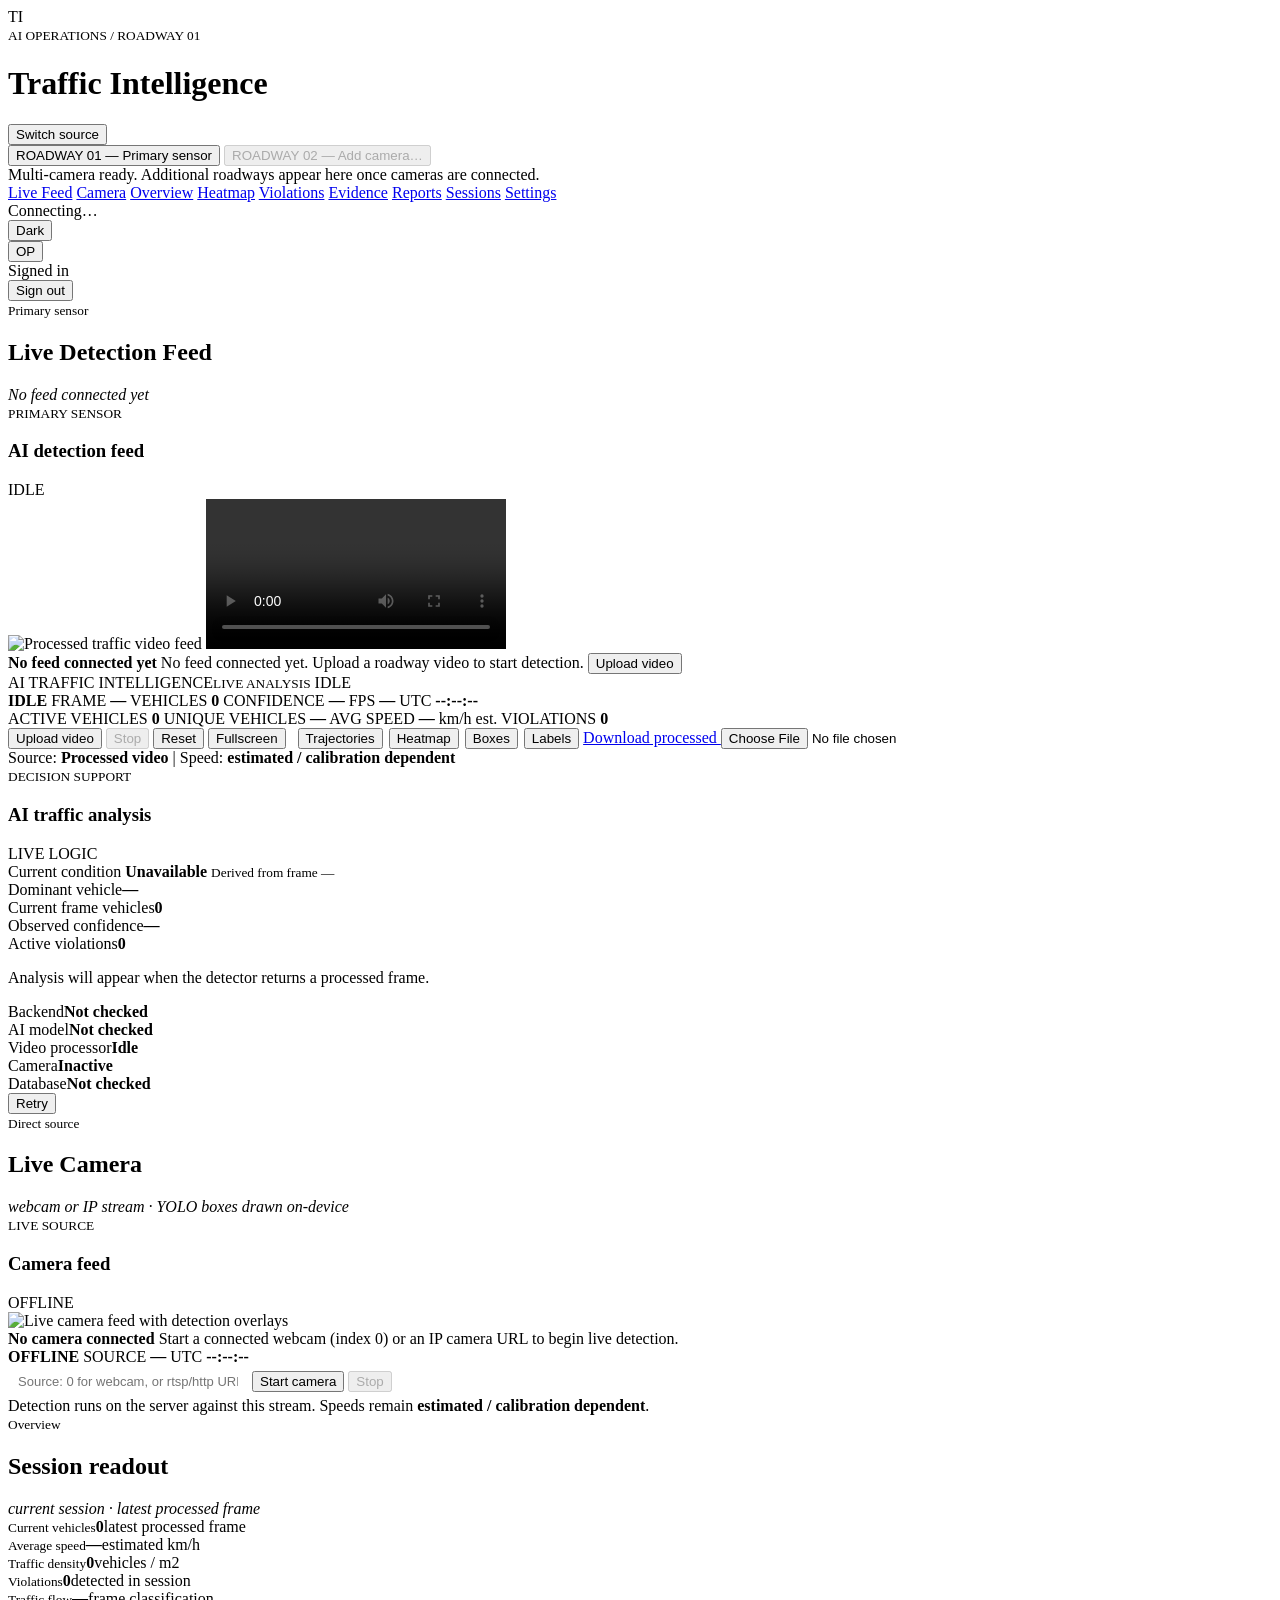
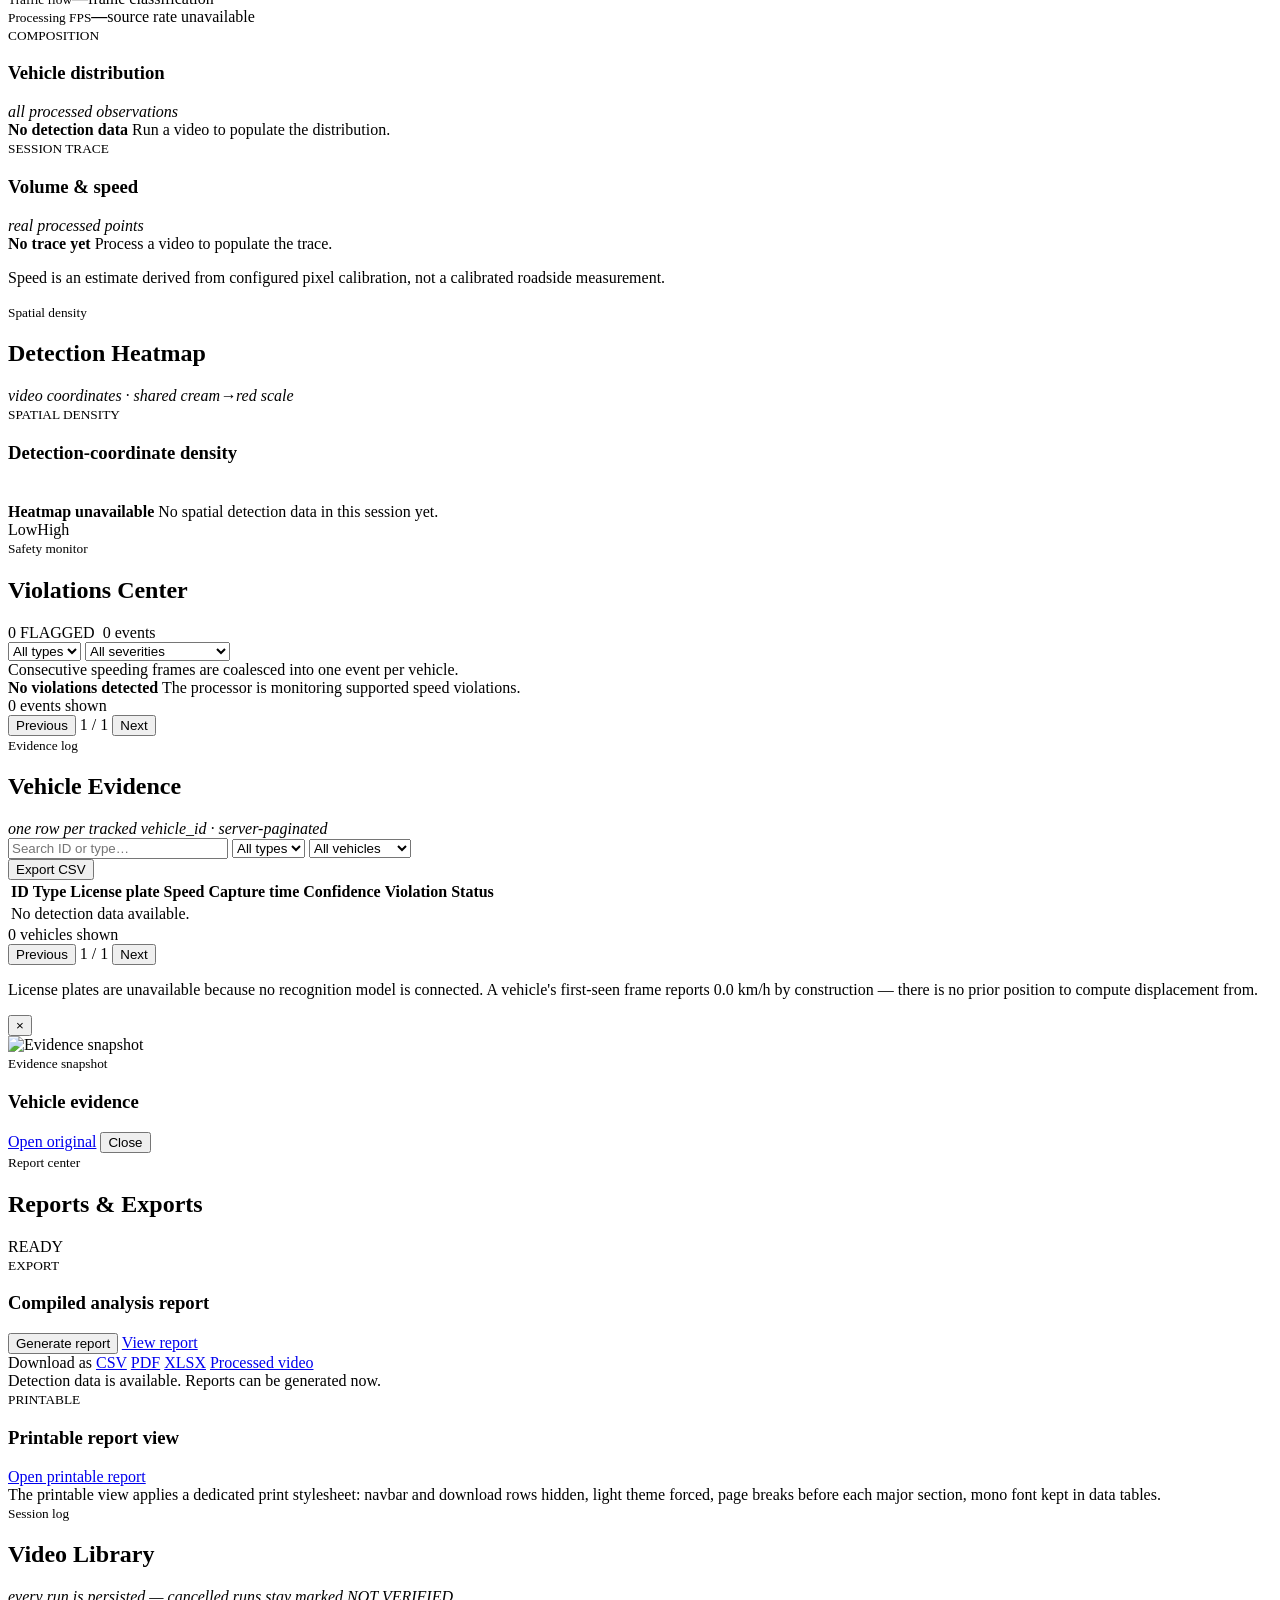
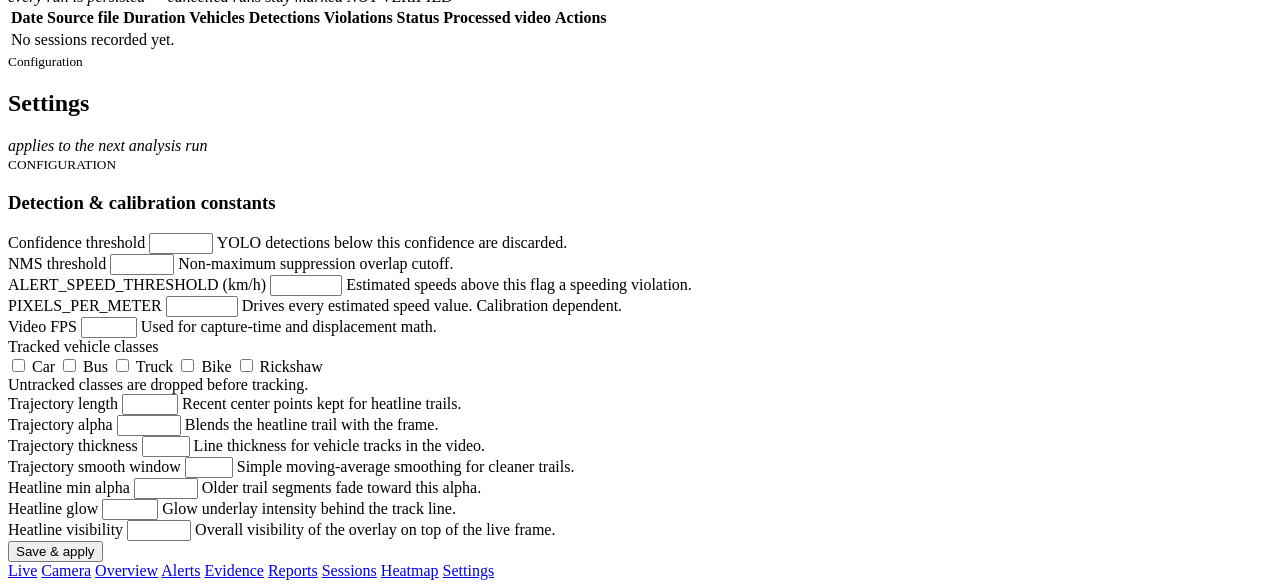
==== frontend/index.html @ d4060a6e "Initial release" ====
<!doctype html>
<html lang="en">
<head>
<meta charset="utf-8">
<meta name="viewport" content="width=device-width,initial-scale=1">
<title>Traffic Intelligence — AI Traffic Analysis</title>
<meta name="description" content="Instrument panel for a YOLO-based traffic detection pipeline: live feed, analytics, heatmap, violations, evidence, and reports.">
<link rel="icon" href="data:image/svg+xml,%3Csvg xmlns='http://www.w3.org/2000/svg' viewBox='0 0 32 32'%3E%3Crect width='32' height='32' rx='6' fill='%230B1217'/%3E%3Ctext x='16' y='21' font-family='sans-serif' font-size='13' font-weight='700' fill='%2324C0C0' text-anchor='middle'%3ETI%3C/text%3E%3C/svg%3E">
<link rel="preconnect" href="https://fonts.googleapis.com">
<link rel="preconnect" href="https://fonts.gstatic.com" crossorigin>
<link href="https://fonts.googleapis.com/css2?family=IBM+Plex+Mono:wght@400;500&family=Inter:wght@400;500;600;700&family=Space+Grotesk:wght@400;500;600;700&display=swap" rel="stylesheet">
<link rel="stylesheet" href="/css/styles.css">
<script src="https://cdn.jsdelivr.net/npm/echarts@5.5.0/dist/echarts.min.js"></script>
<script src="https://cdn.jsdelivr.net/npm/lucide@0.428.0/dist/umd/lucide.min.js"></script>
</head>
<body>

<!-- ============================== NAVBAR ============================== -->
<header class="topbar">
  <div class="brand">
    <div class="brand-mark">TI</div>
    <div class="brand-crumb">
      <small>AI OPERATIONS / <span id="roadwayName">ROADWAY 01</span></small>
      <div class="brand-title-row">
        <h1>Traffic Intelligence</h1>
        <div class="roadway-switch">
          <button id="roadwayBtn" type="button" aria-haspopup="menu" aria-expanded="false">
            <span data-lucide="video" style="width:12px;height:12px"></span>
            Switch source
          </button>
          <div id="roadwayMenu" class="roadway-menu hidden" role="menu" aria-label="Roadway / camera switcher">
            <button type="button" role="menuitemradio" aria-checked="true">ROADWAY 01 — Primary sensor</button>
            <button type="button" role="menuitemradio" aria-checked="false" disabled>ROADWAY 02 — Add camera…</button>
            <div class="menu-note">Multi-camera ready. Additional roadways appear here once cameras are connected.</div>
          </div>
        </div>
      </div>
    </div>
  </div>

  <nav class="nav-links" aria-label="Sections">
    <a href="#/live" data-nav="live"><span data-lucide="scan-line" style="width:14px;height:14px"></span>Live Feed</a>
    <a href="#/camera" data-nav="camera"><span data-lucide="cctv" style="width:14px;height:14px"></span>Camera</a>
    <a href="#/overview" data-nav="overview"><span data-lucide="gauge" style="width:14px;height:14px"></span>Overview</a>
    <a href="#/heatmap" data-nav="heatmap"><span data-lucide="flame" style="width:14px;height:14px"></span>Heatmap</a>
    <a href="#/violations" data-nav="violations"><span data-lucide="triangle-alert" style="width:14px;height:14px"></span>Violations</a>
    <a href="#/evidence" data-nav="evidence"><span data-lucide="table" style="width:14px;height:14px"></span>Evidence</a>
    <a href="#/reports" data-nav="reports"><span data-lucide="file-text" style="width:14px;height:14px"></span>Reports</a>
    <a href="#/sessions" data-nav="sessions"><span data-lucide="history" style="width:14px;height:14px"></span>Sessions</a>
    <a href="#/settings" data-nav="settings"><span data-lucide="settings" style="width:14px;height:14px"></span>Settings</a>
  </nav>

  <div class="topbar-spacer"></div>

  <div class="header-status">
    <div class="live-indicator" title="Backend connectivity">
      <span id="systemDot" class="dot" aria-hidden="true"></span>
      <span id="systemStatus" class="updated-label">Connecting…</span>
    </div>
    <button id="themeToggle" class="icon-button" type="button" aria-label="Toggle color theme">
      <span data-lucide="moon" style="width:14px;height:14px"></span><span id="themeLabel">Dark</span>
    </button>
    <div class="roadway-switch">
      <button id="accountBtn" class="account-button" type="button" aria-haspopup="menu" aria-expanded="false" aria-label="Account menu" title="Operator account">OP</button>
      <div id="accountMenu" class="roadway-menu hidden" style="left:auto;right:0">
        <div class="menu-note" id="accountName">Signed in</div>
        <button type="button" id="logoutBtn">Sign out</button>
      </div>
    </div>
  </div>
</header>

<main class="shell">

  <!-- ============================ LIVE FEED ============================ -->
  <section id="view-live" class="view active" aria-label="Live detection feed">
    <div class="page-head">
      <div>
        <small>Primary sensor</small>
        <h2>Live Detection Feed</h2>
      </div>
      <em id="feedSessionNote">No feed connected yet</em>
    </div>

    <div class="feed-grid">
      <article class="panel hoverable">
        <div class="panel-head">
          <div>
            <small>PRIMARY SENSOR</small>
            <h3>AI detection feed</h3>
          </div>
          <span id="feedBadge" class="badge">IDLE</span>
        </div>
        <div class="panel-body">
          <div class="feed-frame">
            <img id="videoStream" alt="Processed traffic video feed" class="hidden">
            <video id="completedVideo" controls playsinline class="hidden"
              aria-label="Saved processed video"></video>
            <div id="feedPlaceholder" class="placeholder">
              <b>No feed connected yet</b>
              <span>No feed connected yet. Upload a roadway video to start detection.</span>
              <button id="placeholderUploadBtn" class="button primary" type="button">
                <span data-lucide="upload" style="width:14px;height:14px"></span> Upload video
              </button>
            </div>
            <div class="corners" id="feedCorners" aria-hidden="true">
              <i class="c-tl"></i><i class="c-tr"></i><i class="c-bl"></i><i class="c-br"></i>
            </div>
            <div class="hud" aria-live="polite">
              <div class="hud-top">
                <span class="hud-brand">AI TRAFFIC INTELLIGENCE<small>LIVE ANALYSIS</small></span>
                <span id="hudStatusChip" class="hud-chip st-idle">IDLE</span>
              </div>
              <div class="hud-main">
                <span class="hud-rec"><i class="dot" aria-hidden="true"></i><b id="hudState">IDLE</b></span>
                <span>FRAME <b id="hudFrame">—</b><b id="hudFrameTotal"></b></span>
                <span>VEHICLES <b id="hudVehicles">0</b></span>
                <span>CONFIDENCE <b id="hudConfidence">—</b></span>
                <span>FPS <b id="hudFps">—</b></span>
                <span class="hud-clock">UTC <b id="hudClock">--:--:--</b></span>
              </div>
              <div class="hud-sub">
                <span>ACTIVE VEHICLES <b id="hudActive">0</b></span>
                <span>UNIQUE VEHICLES <b id="hudUnique">—</b></span>
                <span>AVG SPEED <b id="hudAvg">—</b> km/h est.</span>
                <span>VIOLATIONS <b id="hudViol">0</b></span>
              </div>
            </div>
          </div>
        </div>
        <div class="controls">
          <button id="startProcessing" class="button primary" type="button">
            <span data-lucide="upload" style="width:14px;height:14px"></span> Upload video
          </button>
          <button id="stopProcessing" class="button danger-outline" type="button" disabled>
            <span data-lucide="square" style="width:14px;height:14px"></span> Stop
          </button>
          <button id="resetView" class="button" type="button">Reset</button>
          <button id="fullscreenFeed" class="button" type="button">Fullscreen</button>

          <!-- Overlay toggles: client-side presentation only (do not trigger server detection) -->
          <div class="overlay-toggles" style="display:inline-flex;align-items:center;gap:6px;margin-left:8px">
            <button id="toggleTrajectories" class="button outline small" type="button">Trajectories</button>
            <button id="toggleHeatmap" class="button outline small" type="button">Heatmap</button>
            <button id="toggleBoxes" class="button outline small" type="button">Boxes</button>
            <button id="toggleLabels" class="button outline small" type="button">Labels</button>
          </div>

          <a id="downloadProcessedFeedBtn" class="button hidden" href="#" download>
            <span data-lucide="download" style="width:14px;height:14px"></span> Download processed
          </a>
          <input id="fileInput" type="file" accept="video/mp4,video/avi,video/quicktime,video/x-matroska,video/webm" class="hidden" aria-label="Upload roadway video file" title="Upload roadway video file">
        </div>
        <div class="feed-note">
          Source: <b id="sourceLabel">Processed video</b> <span>|</span>
          Speed: <b>estimated / calibration dependent</b>
        </div>
      </article>

      <aside class="panel hoverable" style="display:flex;flex-direction:column">
        <div class="panel-head">
          <div>
            <small>DECISION SUPPORT</small>
            <h3>AI traffic analysis</h3>
          </div>
          <span class="badge teal">LIVE LOGIC</span>
        </div>
        <div id="analysisBody" style="display:flex;flex-direction:column;flex:1">
          <div class="condition">
            <span>Current condition</span>
            <strong id="insightCondition">Unavailable</strong>
            <small id="insightConditionNote">Derived from frame —</small>
          </div>
          <div class="insight-grid">
            <div><span>Dominant vehicle</span><b id="insightDominant">—</b></div>
            <div><span>Current frame vehicles</span><b id="insightVehicles">0</b></div>
            <div><span>Observed confidence</span><b id="insightConfidence">—</b></div>
            <div><span>Active violations</span><b id="insightViolations">0</b></div>
          </div>
          <p id="insightCopy" class="insight-copy">Analysis will appear when the detector returns a processed frame.</p>
          <div class="health" id="healthList">
            <div><span>Backend</span><b id="healthBackend" class="idle">Not checked</b></div>
            <div><span>AI model</span><b id="healthModel" class="idle">Not checked</b></div>
            <div><span>Video processor</span><b id="healthProcessor" class="idle">Idle</b></div>
            <div><span>Camera</span><b id="healthCamera" class="idle">Inactive</b></div>
            <div><span>Database</span><b id="healthDatabase" class="idle">Not checked</b></div>
          </div>
          <div id="healthError" class="panel-error hidden">
            <span id="healthErrorText"></span>
            <button id="healthRetry" class="button danger-outline" type="button">Retry</button>
          </div>
        </div>
      </aside>
    </div>
  </section>

  <!-- ============================== CAMERA ============================== -->
  <section id="view-camera" class="view" aria-label="Live camera">
    <div class="page-head">
      <div>
        <small>Direct source</small>
        <h2>Live Camera</h2>
      </div>
      <em>webcam or IP stream · YOLO boxes drawn on-device</em>
    </div>

    <article class="panel hoverable">
      <div class="panel-head">
        <div>
          <small>LIVE SOURCE</small>
          <h3>Camera feed</h3>
        </div>
        <span id="cameraBadge" class="badge">OFFLINE</span>
      </div>
      <div class="panel-body">
        <div class="feed-frame">
          <img id="cameraStream" alt="Live camera feed with detection overlays" class="hidden">
          <div id="cameraPlaceholder" class="placeholder">
            <b>No camera connected</b>
            <span>Start a connected webcam (index 0) or an IP camera URL to begin live detection.</span>
          </div>
          <div class="corners" id="cameraCorners" aria-hidden="true">
            <i class="c-tl"></i><i class="c-tr"></i><i class="c-bl"></i><i class="c-br"></i>
          </div>
          <div class="hud">
            <span class="hud-rec"><i class="dot" aria-hidden="true"></i><b id="cameraState">OFFLINE</b></span>
            <span>SOURCE <b id="cameraSourceLabel">—</b></span>
            <span class="hud-clock">UTC <b id="cameraClock">--:--:--</b></span>
          </div>
        </div>
      </div>
      <div class="controls">
        <input id="cameraSourceInput" type="text" placeholder="Source: 0 for webcam, or rtsp/http URL" aria-label="Camera source"
          style="flex:1;min-width:220px;font-size:13px;padding:8px 10px;border:1px solid var(--border-subtle);border-radius:6px;background:var(--bg-surface);color:var(--text-primary)">
        <button id="cameraStart" class="button primary" type="button">
          <span data-lucide="play" style="width:14px;height:14px"></span> Start camera
        </button>
        <button id="cameraStop" class="button danger-outline" type="button" disabled>
          <span data-lucide="square" style="width:14px;height:14px"></span> Stop
        </button>
      </div>
      <div class="feed-note">
        Detection runs on the server against this stream. Speeds remain <b>estimated / calibration dependent</b>.
      </div>
    </article>
  </section>

  <!-- ============================= OVERVIEW ============================= -->
  <section id="view-overview" class="view" aria-label="Overview">
    <div class="page-head">
      <div>
        <small>Overview</small>
        <h2>Session readout</h2>
      </div>
      <em id="overviewScope">current session · latest processed frame</em>
    </div>

    <div class="kpis" aria-live="polite">
      <article class="metric c-blue"><small>Current vehicles</small><strong id="statVehicleCount">0</strong><span>latest processed frame</span></article>
      <article class="metric c-green"><small>Average speed</small><strong id="statAvgSpeed">—</strong><span>estimated km/h</span></article>
      <article class="metric c-amber"><small>Traffic density</small><strong id="statDensity">0</strong><span>vehicles / m2</span></article>
      <article class="metric c-red"><small>Violations</small><strong id="statViolations">0</strong><span>detected in session</span></article>
      <article class="metric c-teal"><small>Traffic flow</small><strong id="statTrafficFlow">—</strong><span>frame classification</span></article>
      <article class="metric c-neutral"><small>Processing FPS</small><strong id="statFps">—</strong><span>source rate unavailable</span></article>
    </div>

    <div class="charts-grid">
      <article class="panel hoverable">
        <div class="panel-head">
          <div>
            <small>COMPOSITION</small>
            <h3>Vehicle distribution</h3>
          </div>
          <em>all processed observations</em>
        </div>
        <div class="panel-body">
          <div class="chart-box" id="donutChart"></div>
          <div id="donutEmpty" class="empty-state hidden">
            <b>No detection data</b>
            <span>Run a video to populate the distribution.</span>
          </div>
        </div>
        <div id="donutLegend" class="legend"></div>
      </article>

      <article class="panel hoverable">
        <div class="panel-head">
          <div>
            <small>SESSION TRACE</small>
            <h3>Volume & speed</h3>
          </div>
          <em>real processed points</em>
        </div>
        <div class="panel-body">
          <div class="chart-box" id="traceChart"></div>
          <div id="traceEmpty" class="empty-state hidden">
            <b>No trace yet</b>
            <span>Process a video to populate the trace.</span>
          </div>
        </div>
        <p class="note">Speed is an estimate derived from configured pixel calibration, not a calibrated roadside measurement.</p>
      </article>
    </div>
  </section>

  <!-- ============================== HEATMAP ============================= -->
  <section id="view-heatmap" class="view" aria-label="Detection heatmap">
    <div class="page-head">
      <div>
        <small>Spatial density</small>
        <h2>Detection Heatmap</h2>
      </div>
      <em>video coordinates · shared cream→red scale</em>
    </div>

    <article class="panel hoverable heatmap-wrap">
      <div class="panel-head">
        <div>
          <small>SPATIAL DENSITY</small>
          <h3>Detection-coordinate density</h3>
        </div>
        <div class="corners mini-corners" aria-hidden="true" style="position:relative;width:20px;height:20px">
          <i class="c-tl" style="top:0;left:0;border-right:0;border-bottom:0"></i>
          <i class="c-br" style="bottom:0;right:0;border-left:0;border-top:0"></i>
        </div>
      </div>
      <div class="panel-body">
        <div class="chart-box" id="heatmapChart"></div>
        <div id="heatmapEmpty" class="empty-state hidden">
          <b>Heatmap unavailable</b>
          <span>No spatial detection data in this session yet.</span>
        </div>
      </div>
      <div class="scale"><span>Low</span><i aria-hidden="true"></i><span>High</span></div>
    </article>
  </section>

  <!-- ============================= VIOLATIONS =========================== -->
  <section id="view-violations" class="view" aria-label="Violations center">
    <div class="page-head">
      <div>
        <small>Safety monitor</small>
        <h2>Violations Center</h2>
      </div>
      <div style="display:flex;gap:8px;align-items:center">
        <span id="violationFlagBadge" class="badge green">0 FLAGGED</span>
        <span id="violationTotal" class="badge">0 events</span>
      </div>
    </div>

    <article class="panel">
      <div class="table-tools">
        <select id="violationTypeFilter" aria-label="Filter by violation type">
          <option value="">All types</option>
        </select>
        <select id="violationSeverityFilter" aria-label="Filter by severity">
          <option value="">All severities</option>
          <option value="warning">≤10% over threshold</option>
          <option value="severe">>10% over threshold</option>
        </select>
        <div class="grow" style="flex:1"></div>
        <span class="note" style="margin:0;padding:0">Consecutive speeding frames are coalesced into one event per vehicle.</span>
      </div>
      <div id="violationList" class="violation-list">
        <div class="violation-empty">
          <b>No violations detected</b>
          <span>The processor is monitoring supported speed violations.</span>
        </div>
      </div>
      <div class="table-footer">
        <span id="violationCount">0 events shown</span>
        <div class="grow"></div>
        <button id="violationPrev" class="text-button" type="button">Previous</button>
        <span id="violationPage" class="mono">1 / 1</span>
        <button id="violationNext" class="text-button" type="button">Next</button>
      </div>
    </article>
  </section>

  <!-- ============================== EVIDENCE ============================ -->
  <section id="view-evidence" class="view" aria-label="Vehicle evidence">
    <div class="page-head">
      <div>
        <small>Evidence log</small>
        <h2>Vehicle Evidence</h2>
      </div>
      <em>one row per tracked vehicle_id · server-paginated</em>
    </div>

    <article class="panel">
      <div class="table-tools">
        <input id="vehicleSearch" type="search" placeholder="Search ID or type…" aria-label="Search vehicles" style="min-width:220px">
        <select id="vehicleTypeFilter" aria-label="Filter by vehicle type">
          <option value="">All types</option>
        </select>
        <select id="vehicleViolatedFilter" aria-label="Filter by violation status">
          <option value="">All vehicles</option>
          <option value="true">Violating only</option>
          <option value="false">Clean only</option>
        </select>
        <div style="flex:1"></div>
        <button id="exportCsvBtn" class="button" type="button">
          <span data-lucide="download" style="width:14px;height:14px"></span> Export CSV
        </button>
      </div>
      <div class="table-scroll">
        <table class="data">
          <thead>
            <tr>
              <th>ID</th><th>Type</th><th>License plate</th><th>Speed</th>
              <th>Capture time</th><th>Confidence</th><th>Violation</th><th>Status</th>
            </tr>
          </thead>
          <tbody id="vehicleTableBody">
            <tr><td colspan="8" class="table-empty">No detection data available.</td></tr>
          </tbody>
        </table>
      </div>
      <div class="table-footer">
        <span id="vehicleCount">0 vehicles shown</span>
        <div class="grow"></div>
        <button id="vehiclePrev" class="text-button" type="button">Previous</button>
        <span id="vehiclePage" class="mono">1 / 1</span>
        <button id="vehicleNext" class="text-button" type="button">Next</button>
      </div>
      <p class="note">License plates are unavailable because no recognition model is connected. A vehicle's first-seen frame reports 0.0 km/h by construction — there is no prior position to compute displacement from.</p>
    </article>
  </section>

  <div id="evidenceModal" class="modal hidden" aria-hidden="true">
    <div class="modal-dialog" role="dialog" aria-modal="true" aria-labelledby="modalEvidenceTitle">
      <button type="button" class="modal-close" aria-label="Close evidence viewer" data-close-modal="true">×</button>
      <div class="modal-media">
        <img id="modalEvidenceImg" src="" alt="Evidence snapshot">
      </div>
      <aside class="modal-details">
        <small>Evidence snapshot</small>
        <h3 id="modalEvidenceTitle">Vehicle evidence</h3>
        <div id="modalEvidenceMeta" class="modal-meta"></div>
        <div class="modal-actions">
          <a id="modalEvidenceOpen" class="button" href="#" target="_blank" rel="noopener">Open original</a>
          <button type="button" class="button" data-close-modal="true">Close</button>
        </div>
      </aside>
    </div>
  </div>

  <!-- =============================== REPORTS ============================ -->
  <section id="view-reports" class="view" aria-label="Report center">
    <div class="page-head">
      <div>
        <small>Report center</small>
        <h2>Reports & Exports</h2>
      </div>
      <span id="reportBadge" class="badge teal">READY</span>
    </div>

    <article class="panel">
      <div class="panel-head">
        <div>
          <small>EXPORT</small>
          <h3>Compiled analysis report</h3>
        </div>
      </div>
      <div class="report-actions">
        <button id="reportGenerate" class="button primary" type="button">
          <span data-lucide="file-output" style="width:14px;height:14px"></span> Generate report
        </button>
        <a id="reportView" class="button" href="/report.html" target="_blank" rel="noopener">
          <span data-lucide="external-link" style="width:14px;height:14px"></span> View report
        </a>
      </div>
      <div class="download-row">
        <span>Download as</span>
        <a id="downloadCsvBtn" class="dl-btn" href="#" role="button">CSV</a>
        <a id="downloadPdfBtn" class="dl-btn" href="#" role="button">PDF</a>
        <a id="downloadXlsxBtn" class="dl-btn" href="#" role="button">XLSX</a>
        <a id="downloadProcessedBtn" class="dl-btn hidden" href="#" role="button" download>Processed video</a>
      </div>
      <div id="reportStatus" class="report-status" aria-live="polite">Detection data is available. Reports can be generated now.</div>
    </article>

    <article class="panel print-section">
      <div class="panel-head">
        <div>
          <small>PRINTABLE</small>
          <h3>Printable report view</h3>
        </div>
      </div>
      <div class="report-actions no-print">
        <a class="button" href="/report.html" target="_blank" rel="noopener">Open printable report</a>
      </div>
      <div class="report-status">The printable view applies a dedicated print stylesheet: navbar and download rows hidden, light theme forced, page breaks before each major section, mono font kept in data tables.</div>
    </article>
  </section>

  <!-- ============================ VIDEO LIBRARY ========================= -->
  <section id="view-sessions" class="view" aria-label="Video library">
    <div class="page-head">
      <div>
        <small>Session log</small>
        <h2>Video Library</h2>
      </div>
      <em>every run is persisted — cancelled runs stay marked NOT VERIFIED</em>
    </div>

    <article class="panel">
      <div class="table-scroll">
        <table class="data">
          <thead>
            <tr>
              <th>Date</th><th>Source file</th><th>Duration</th><th>Vehicles</th>
              <th>Detections</th><th>Violations</th><th>Status</th><th>Processed video</th><th>Actions</th>
            </tr>
          </thead>
          <tbody id="sessionTableBody">
            <tr><td colspan="9" class="table-empty">No sessions recorded yet.</td></tr>
          </tbody>
        </table>
      </div>
    </article>
  </section>

  <!-- =============================== SETTINGS =========================== -->
  <section id="view-settings" class="view" aria-label="Settings">
    <div class="page-head">
      <div>
        <small>Configuration</small>
        <h2>Settings</h2>
      </div>
      <em>applies to the next analysis run</em>
    </div>

    <article class="panel">
      <div class="panel-head">
        <div>
          <small>CONFIGURATION</small>
          <h3>Detection & calibration constants</h3>
        </div>
      </div>
      <form id="settingsForm">
        <div class="settings-form">
          <div class="field">
            <label for="cfgConfidence">Confidence threshold</label>
            <input id="cfgConfidence" type="number" step="0.01" min="0.05" max="0.95" required>
            <span class="hint">YOLO detections below this confidence are discarded.</span>
          </div>
          <div class="field">
            <label for="cfgNms">NMS threshold</label>
            <input id="cfgNms" type="number" step="0.01" min="0.05" max="0.95" required>
            <span class="hint">Non-maximum suppression overlap cutoff.</span>
          </div>
          <div class="field">
            <label for="cfgAlert">ALERT_SPEED_THRESHOLD (km/h)</label>
            <input id="cfgAlert" type="number" step="0.5" min="1" max="200" required>
            <span class="hint">Estimated speeds above this flag a speeding violation.</span>
          </div>
          <div class="field">
            <label for="cfgPpm">PIXELS_PER_METER</label>
            <input id="cfgPpm" type="number" step="0.5" min="1" max="500" required>
            <span class="hint">Drives every estimated speed value. Calibration dependent.</span>
          </div>
          <div class="field">
            <label for="cfgFps">Video FPS</label>
            <input id="cfgFps" type="number" step="1" min="1" max="120" required>
            <span class="hint">Used for capture-time and displacement math.</span>
          </div>
          <div class="field">
            <label>Tracked vehicle classes</label>
            <div class="class-checks" id="classChecks">
              <label><input type="checkbox" value="Car"> Car</label>
              <label><input type="checkbox" value="Bus"> Bus</label>
              <label><input type="checkbox" value="Truck"> Truck</label>
              <label><input type="checkbox" value="Bike"> Bike</label>
              <label><input type="checkbox" value="Rickshaw"> Rickshaw</label>
            </div>
            <span class="hint">Untracked classes are dropped before tracking.</span>
          </div>

          <div class="field">
            <label for="cfgTrajectoryLength">Trajectory length</label>
            <input id="cfgTrajectoryLength" type="number" step="1" min="20" max="400" required>
            <span class="hint">Recent center points kept for heatline trails.</span>
          </div>
          <div class="field">
            <label for="cfgTrajectoryAlpha">Trajectory alpha</label>
            <input id="cfgTrajectoryAlpha" type="number" step="0.05" min="0.15" max="1" required>
            <span class="hint">Blends the heatline trail with the frame.</span>
          </div>
          <div class="field">
            <label for="cfgTrajectoryThickness">Trajectory thickness</label>
            <input id="cfgTrajectoryThickness" type="number" step="1" min="1" max="12" required>
            <span class="hint">Line thickness for vehicle tracks in the video.</span>
          </div>
          <div class="field">
            <label for="cfgTrajectorySmooth">Trajectory smooth window</label>
            <input id="cfgTrajectorySmooth" type="number" step="1" min="1" max="12" required>
            <span class="hint">Simple moving-average smoothing for cleaner trails.</span>
          </div>
          <div class="field">
            <label for="cfgTrajectoryMinAlpha">Heatline min alpha</label>
            <input id="cfgTrajectoryMinAlpha" type="number" step="0.05" min="0.05" max="0.95" required>
            <span class="hint">Older trail segments fade toward this alpha.</span>
          </div>
          <div class="field">
            <label for="cfgHeatlineGlow">Heatline glow</label>
            <input id="cfgHeatlineGlow" type="number" step="0.1" min="0.5" max="3" required>
            <span class="hint">Glow underlay intensity behind the track line.</span>
          </div>
          <div class="field">
            <label for="cfgHeatlineVisibility">Heatline visibility</label>
            <input id="cfgHeatlineVisibility" type="number" step="0.05" min="0.2" max="1" required>
            <span class="hint">Overall visibility of the overlay on top of the live frame.</span>
          </div>
        </div>
        <div class="settings-actions">
          <button class="button primary" type="submit">Save & apply</button>
          <span id="settingsSaveNote" class="save-note" role="status"></span>
        </div>
      </form>
    </article>
  </section>

</main>

<!-- Mobile bottom tab bar -->
<nav class="tabbar" aria-label="Sections (mobile)">
  <a href="#/live" data-nav="live"><span data-lucide="scan-line"></span>Live</a>
  <a href="#/camera" data-nav="camera"><span data-lucide="cctv"></span>Camera</a>
  <a href="#/overview" data-nav="overview"><span data-lucide="gauge"></span>Overview</a>
  <a href="#/violations" data-nav="violations"><span data-lucide="triangle-alert"></span>Alerts</a>
  <a href="#/evidence" data-nav="evidence"><span data-lucide="table"></span>Evidence</a>
  <a href="#/reports" data-nav="reports"><span data-lucide="file-text"></span>Reports</a>
  <a href="#/sessions" data-nav="sessions"><span data-lucide="history"></span>Sessions</a>
  <a href="#/heatmap" data-nav="heatmap"><span data-lucide="flame"></span>Heatmap</a>
  <a href="#/settings" data-nav="settings"><span data-lucide="settings"></span>Settings</a>
</nav>

<div id="toastRegion" class="toast-region" aria-live="polite"></div>

<script src="/js/dashboard.js"></script>
</body>
</html>
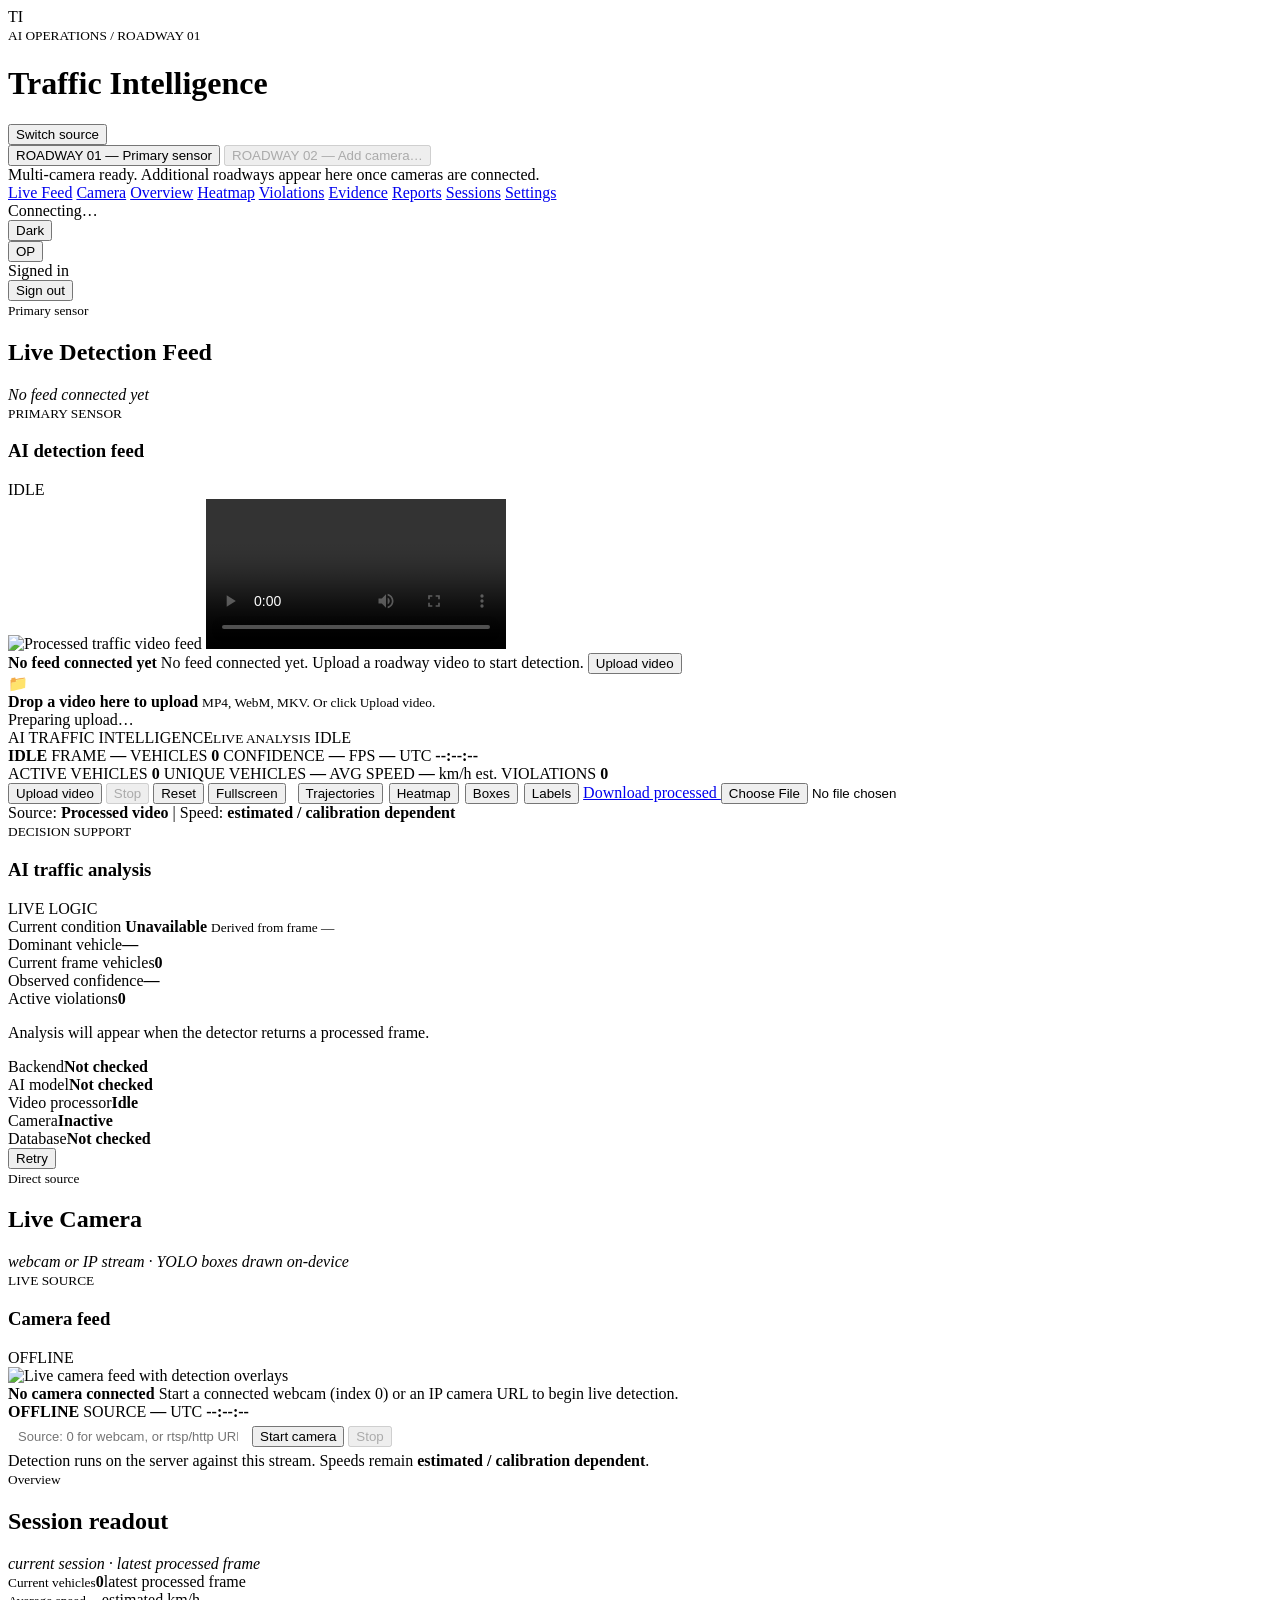
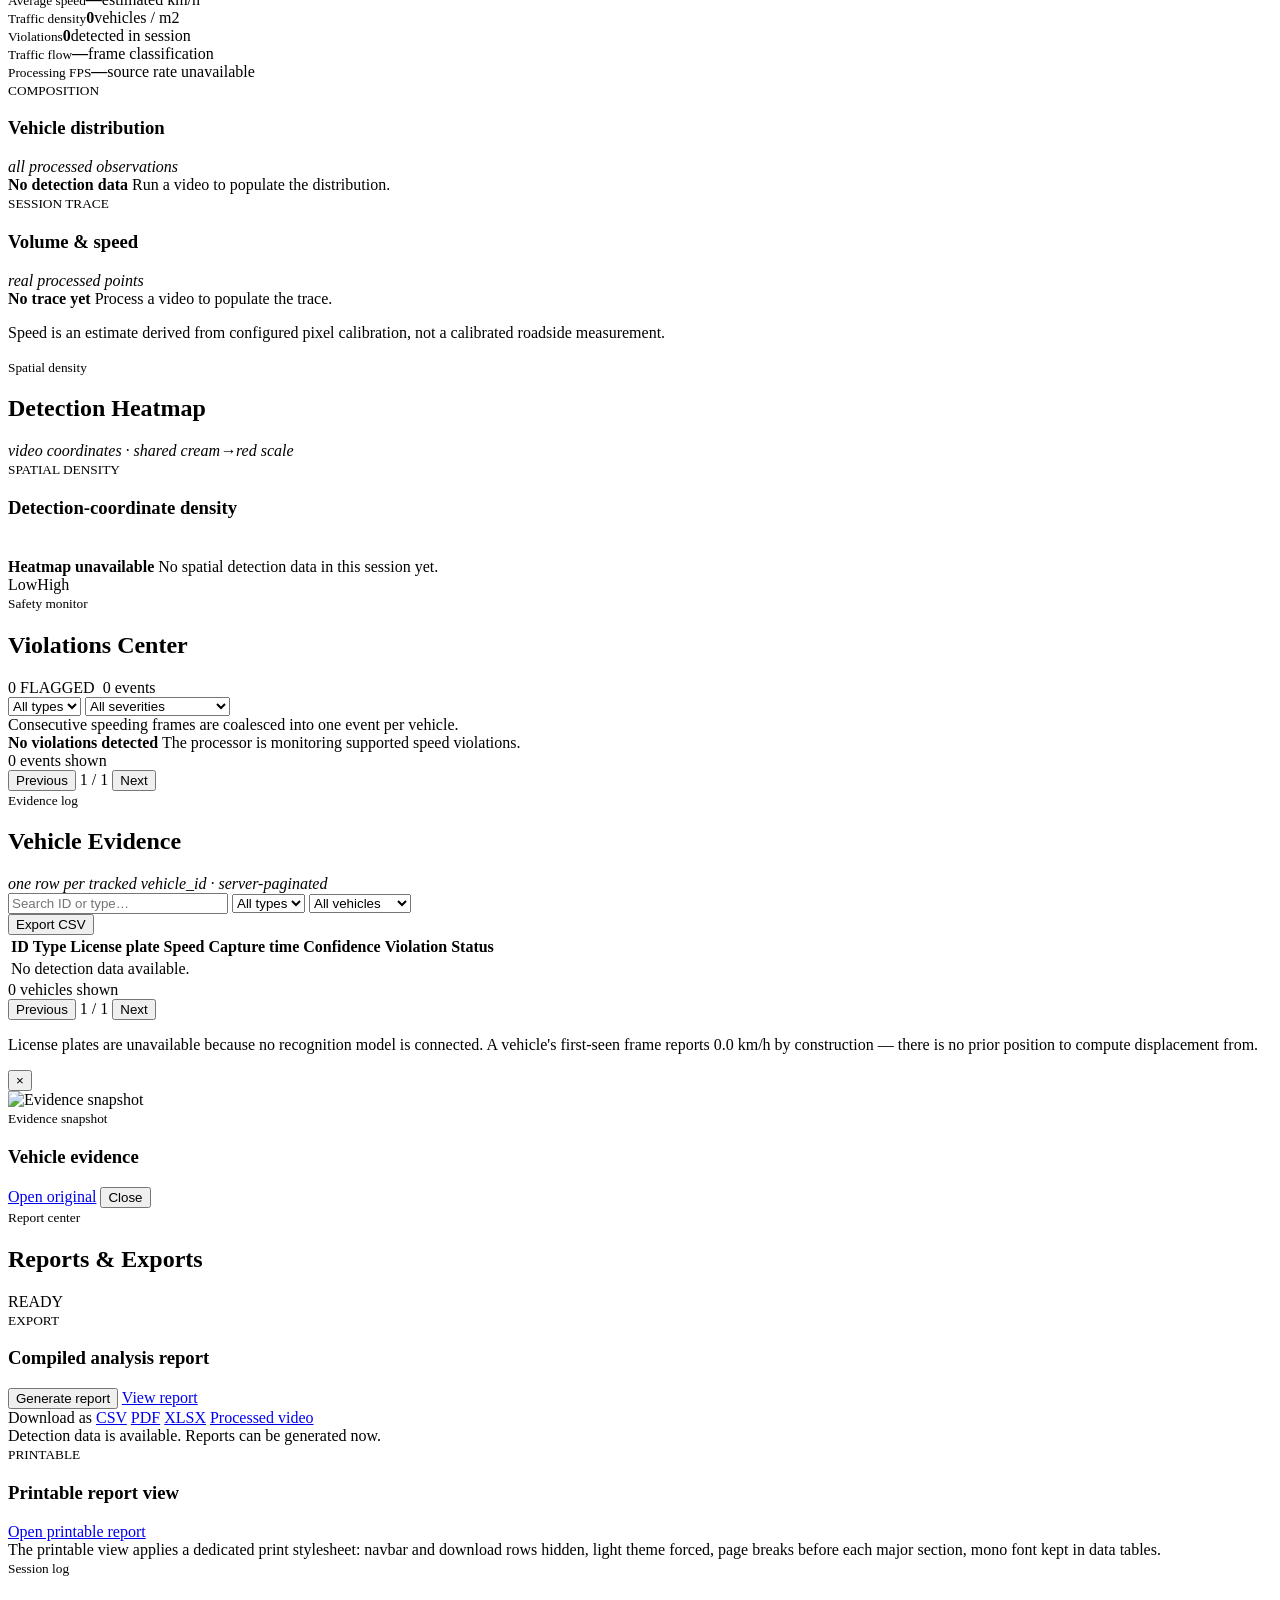
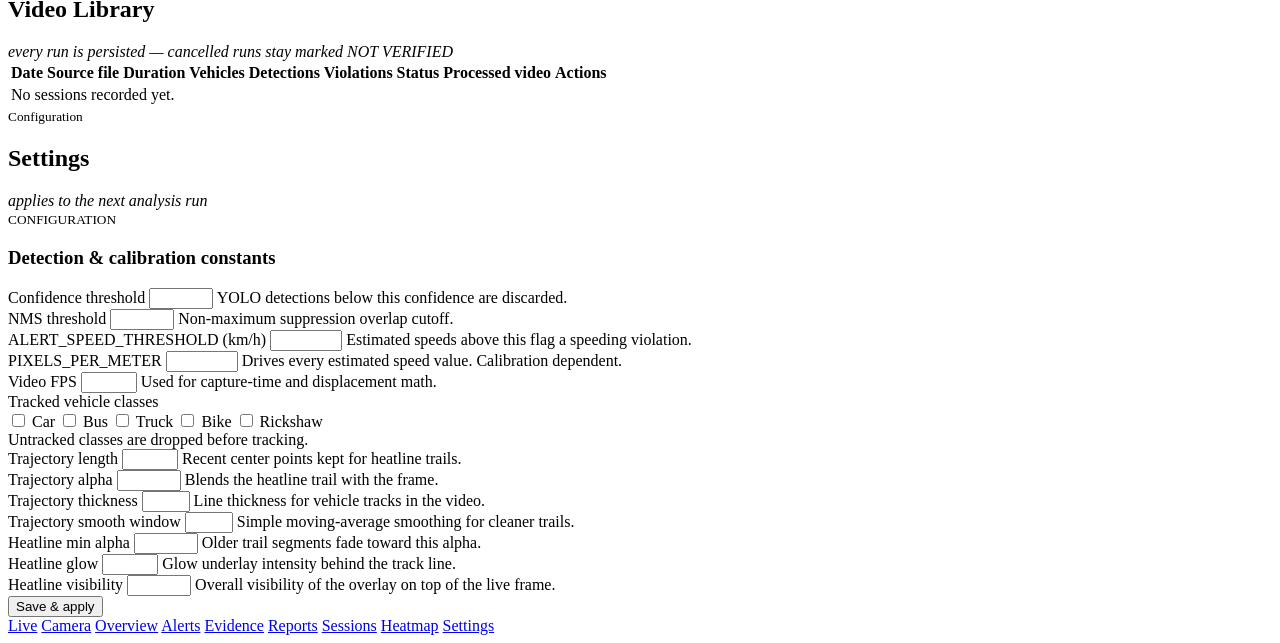
==== commit a5f5c910: "frontend: drag-and-drop upload, upload progress UI, menu keyboard/accessibility & styling polish\n\n" ====
--- a/frontend/index.html
+++ b/frontend/index.html
@@ -12,6 +12,7 @@
 <link rel="stylesheet" href="/css/styles.css">
 <script src="https://cdn.jsdelivr.net/npm/echarts@5.5.0/dist/echarts.min.js"></script>
 <script src="https://cdn.jsdelivr.net/npm/lucide@0.428.0/dist/umd/lucide.min.js"></script>
+<script src="/js/config.js"></script>
 </head>
 <body>
 
@@ -102,6 +103,23 @@
               <button id="placeholderUploadBtn" class="button primary" type="button">
                 <span data-lucide="upload" style="width:14px;height:14px"></span> Upload video
               </button>
+            </div>
+
+            <!-- Drag-and-drop upload area (overlay) -->
+            <div id="dropzone" class="dropzone" aria-hidden="false">
+              <div class="dropzone-inner">
+                <span class="dropzone-icon" aria-hidden="true">📁</span>
+                <div class="dropzone-copy">
+                  <strong>Drop a video here to upload</strong>
+                  <small>MP4, WebM, MKV. Or click Upload video.</small>
+                </div>
+              </div>
+            </div>
+
+            <!-- Upload progress UI -->
+            <div id="uploadProgress" class="upload-progress hidden" role="status" aria-live="polite">
+              <div class="progress-bar" aria-hidden="true"><i style="width:0%"></i></div>
+              <div class="progress-meta"><span id="uploadProgressLabel">Preparing upload…</span></div>
             </div>
             <div class="corners" id="feedCorners" aria-hidden="true">
               <i class="c-tl"></i><i class="c-tr"></i><i class="c-bl"></i><i class="c-br"></i>
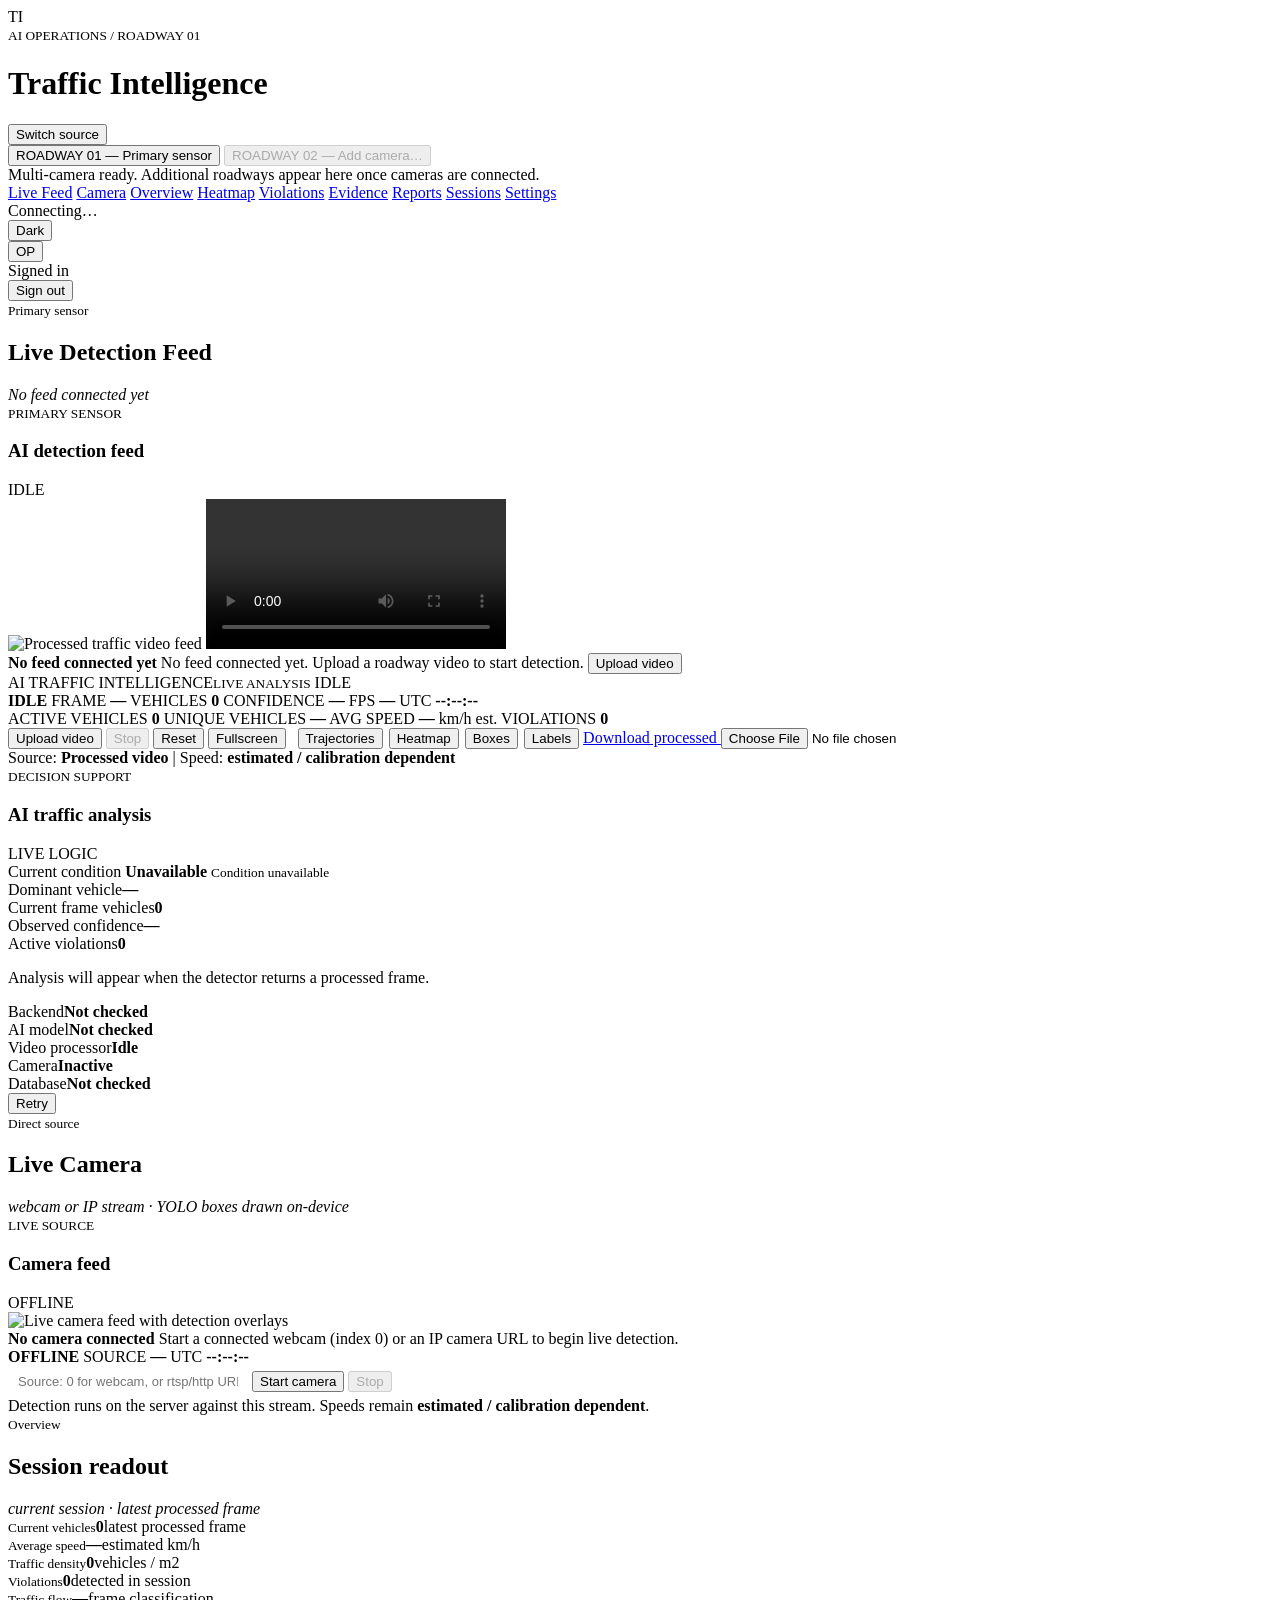
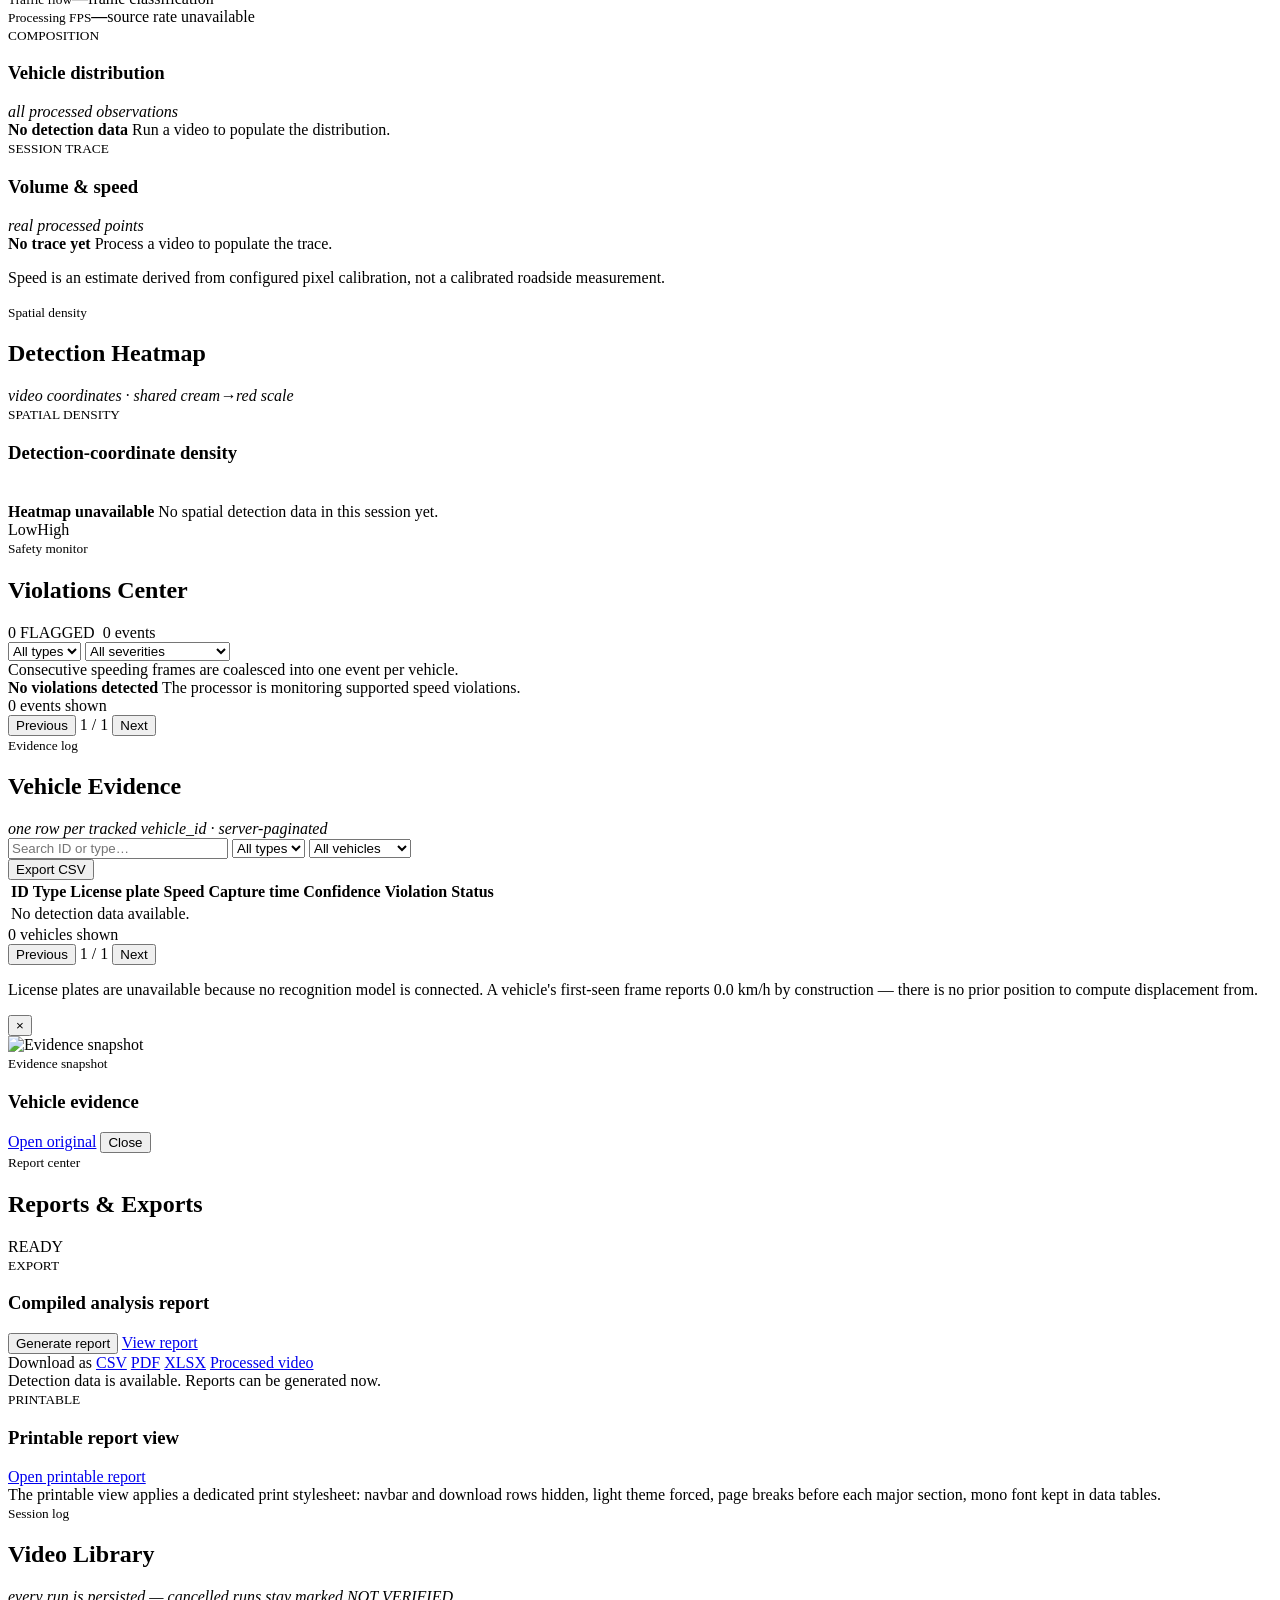
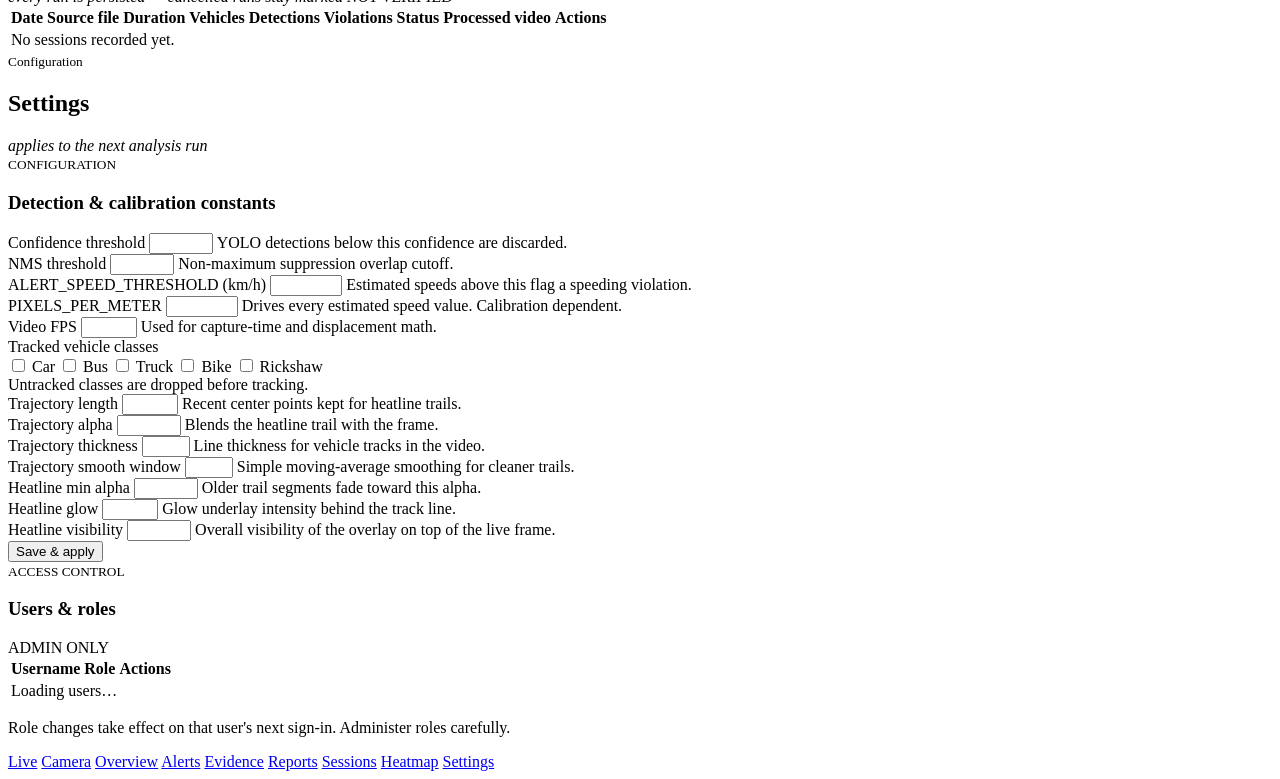
==== commit 92e2039a: "fix: repair upload state flow, dashboard empty states, and responsive layout" ====
--- a/frontend/index.html
+++ b/frontend/index.html
@@ -103,23 +103,6 @@
               <button id="placeholderUploadBtn" class="button primary" type="button">
                 <span data-lucide="upload" style="width:14px;height:14px"></span> Upload video
               </button>
-            </div>
-
-            <!-- Drag-and-drop upload area (overlay) -->
-            <div id="dropzone" class="dropzone" aria-hidden="false">
-              <div class="dropzone-inner">
-                <span class="dropzone-icon" aria-hidden="true">📁</span>
-                <div class="dropzone-copy">
-                  <strong>Drop a video here to upload</strong>
-                  <small>MP4, WebM, MKV. Or click Upload video.</small>
-                </div>
-              </div>
-            </div>
-
-            <!-- Upload progress UI -->
-            <div id="uploadProgress" class="upload-progress hidden" role="status" aria-live="polite">
-              <div class="progress-bar" aria-hidden="true"><i style="width:0%"></i></div>
-              <div class="progress-meta"><span id="uploadProgressLabel">Preparing upload…</span></div>
             </div>
             <div class="corners" id="feedCorners" aria-hidden="true">
               <i class="c-tl"></i><i class="c-tr"></i><i class="c-bl"></i><i class="c-br"></i>
@@ -187,7 +170,7 @@
           <div class="condition">
             <span>Current condition</span>
             <strong id="insightCondition">Unavailable</strong>
-            <small id="insightConditionNote">Derived from frame —</small>
+            <small id="insightConditionNote">Condition unavailable</small>
           </div>
           <div class="insight-grid">
             <div><span>Dominant vehicle</span><b id="insightDominant">—</b></div>
@@ -292,10 +275,11 @@
           <em>all processed observations</em>
         </div>
         <div class="panel-body">
-          <div class="chart-box" id="donutChart"></div>
-          <div id="donutEmpty" class="empty-state hidden">
-            <b>No detection data</b>
-            <span>Run a video to populate the distribution.</span>
+          <div class="chart-box" id="donutChart">
+            <div id="donutEmpty" class="empty-state hidden">
+              <b>No detection data</b>
+              <span>Run a video to populate the distribution.</span>
+            </div>
           </div>
         </div>
         <div id="donutLegend" class="legend"></div>
@@ -310,10 +294,11 @@
           <em>real processed points</em>
         </div>
         <div class="panel-body">
-          <div class="chart-box" id="traceChart"></div>
-          <div id="traceEmpty" class="empty-state hidden">
-            <b>No trace yet</b>
-            <span>Process a video to populate the trace.</span>
+          <div class="chart-box" id="traceChart">
+            <div id="traceEmpty" class="empty-state hidden">
+              <b>No trace yet</b>
+              <span>Process a video to populate the trace.</span>
+            </div>
           </div>
         </div>
         <p class="note">Speed is an estimate derived from configured pixel calibration, not a calibrated roadside measurement.</p>
@@ -583,7 +568,7 @@
             <input id="cfgFps" type="number" step="1" min="1" max="120" required>
             <span class="hint">Used for capture-time and displacement math.</span>
           </div>
-          <div class="field">
+          <div class="field class-checks-field">
             <label>Tracked vehicle classes</label>
             <div class="class-checks" id="classChecks">
               <label><input type="checkbox" value="Car"> Car</label>
@@ -636,6 +621,31 @@
           <span id="settingsSaveNote" class="save-note" role="status"></span>
         </div>
       </form>
+    </article>
+
+    <article class="panel" id="userAdminPanel">
+      <div class="panel-head">
+        <div>
+          <small>ACCESS CONTROL</small>
+          <h3>Users & roles</h3>
+        </div>
+        <span class="badge">ADMIN ONLY</span>
+      </div>
+      <div class="user-table-wrap">
+        <table class="data" id="userTable">
+          <thead>
+            <tr>
+              <th>Username</th>
+              <th>Role</th>
+              <th>Actions</th>
+            </tr>
+          </thead>
+          <tbody id="userTableBody">
+            <tr><td colspan="3" class="table-empty">Loading users…</td></tr>
+          </tbody>
+        </table>
+      </div>
+      <p class="note">Role changes take effect on that user's next sign-in. Administer roles carefully.</p>
     </article>
   </section>
 
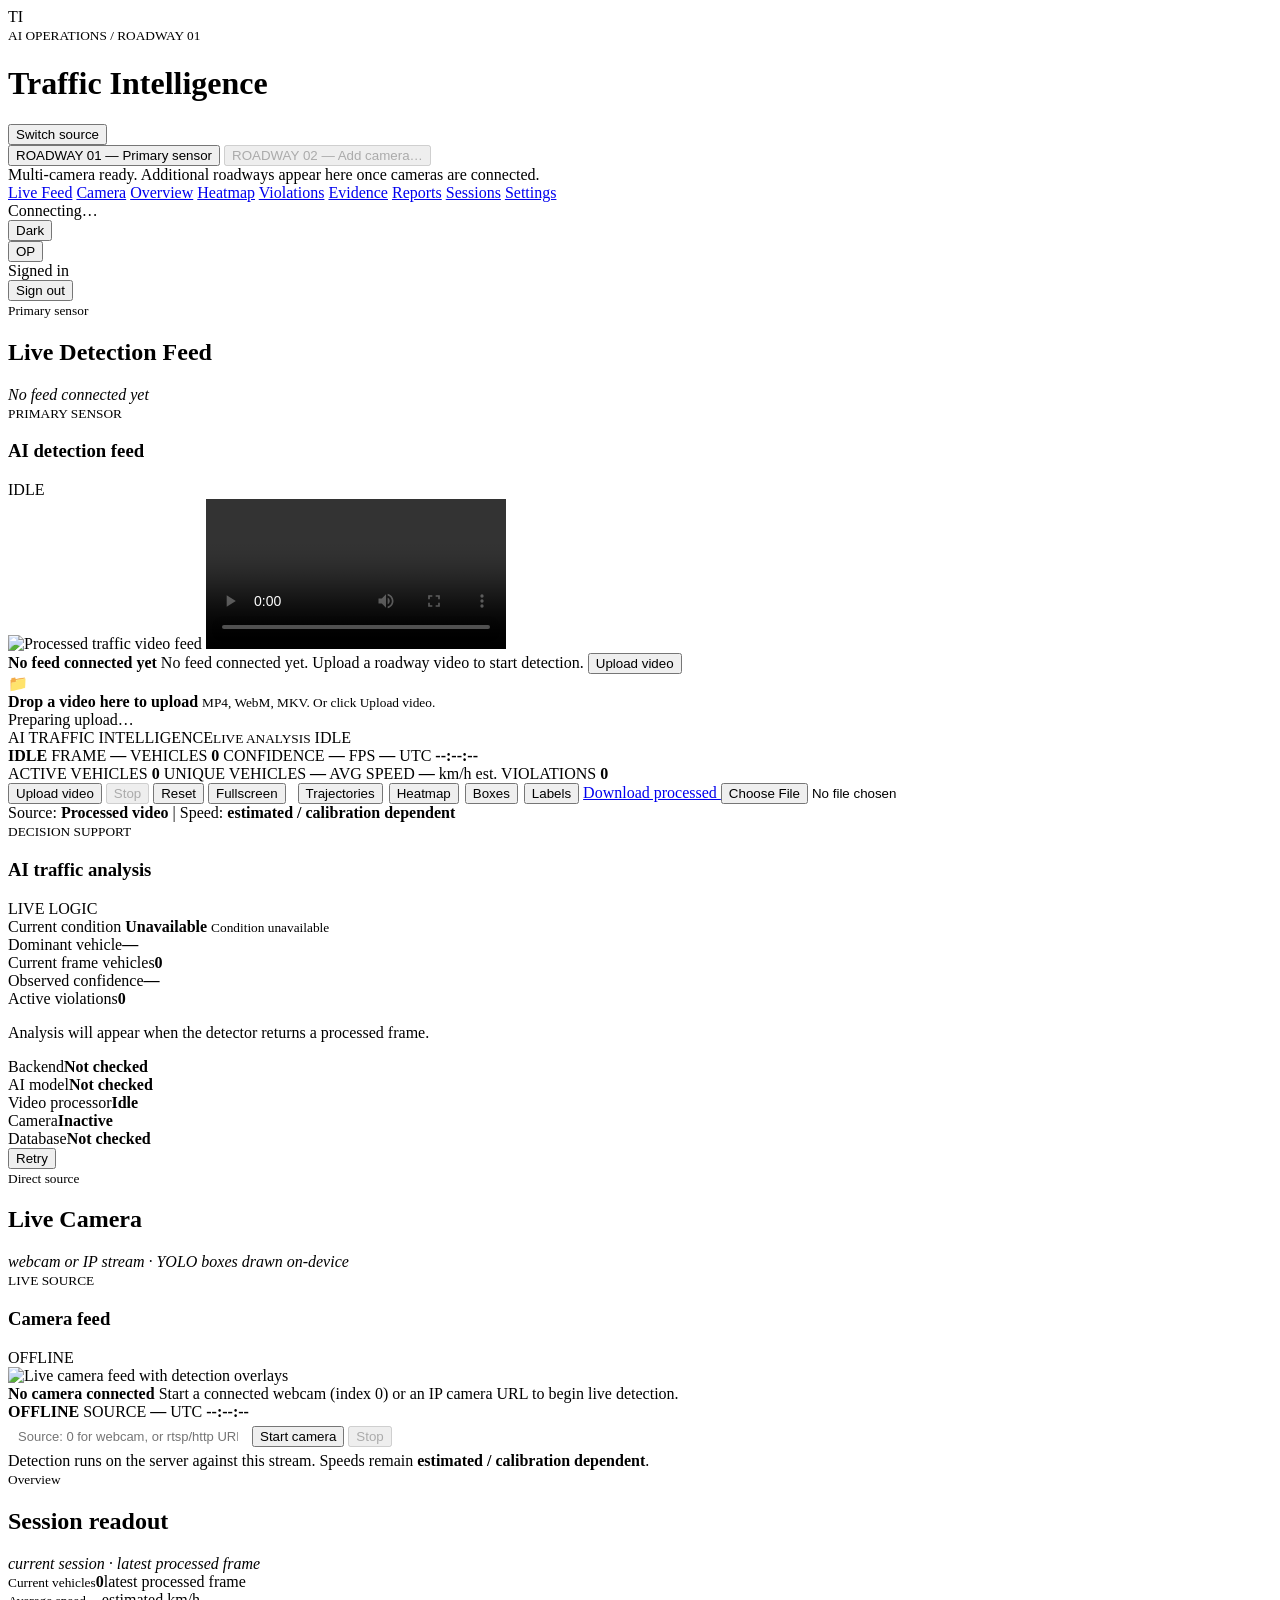
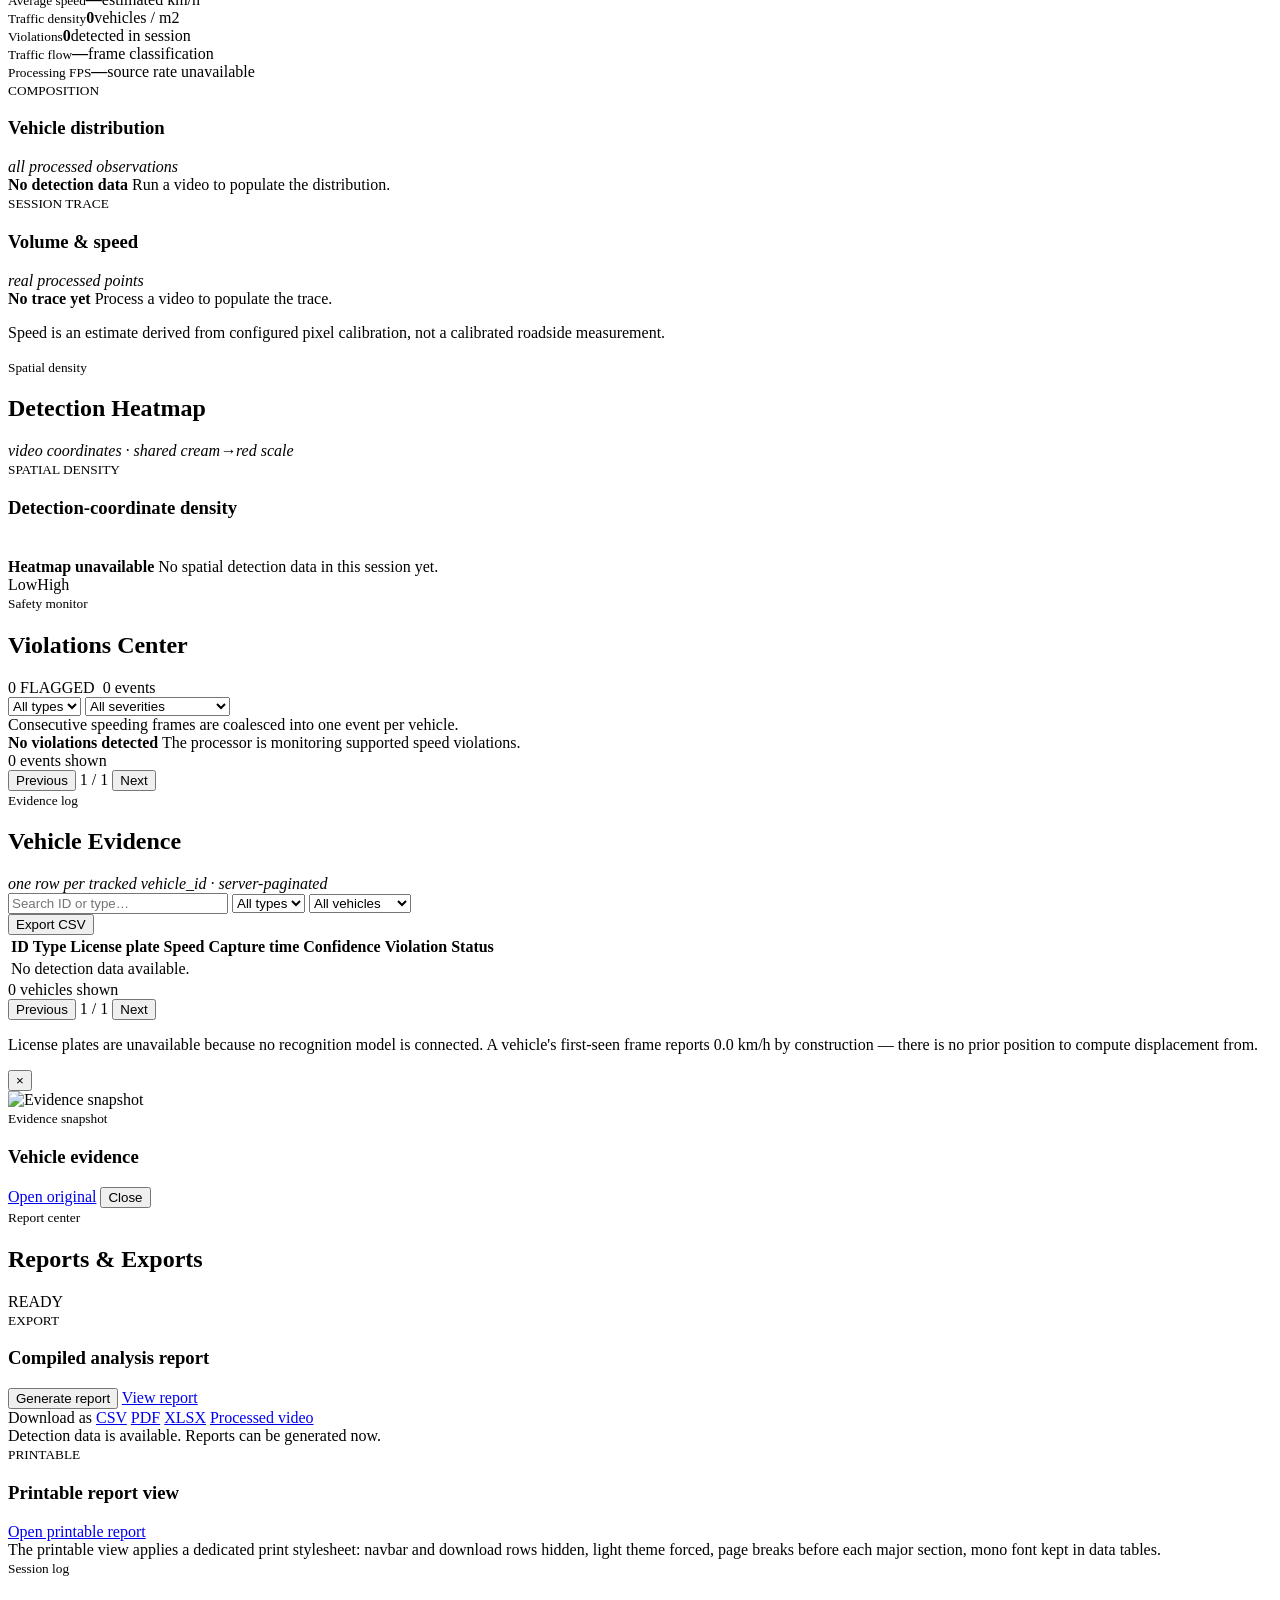
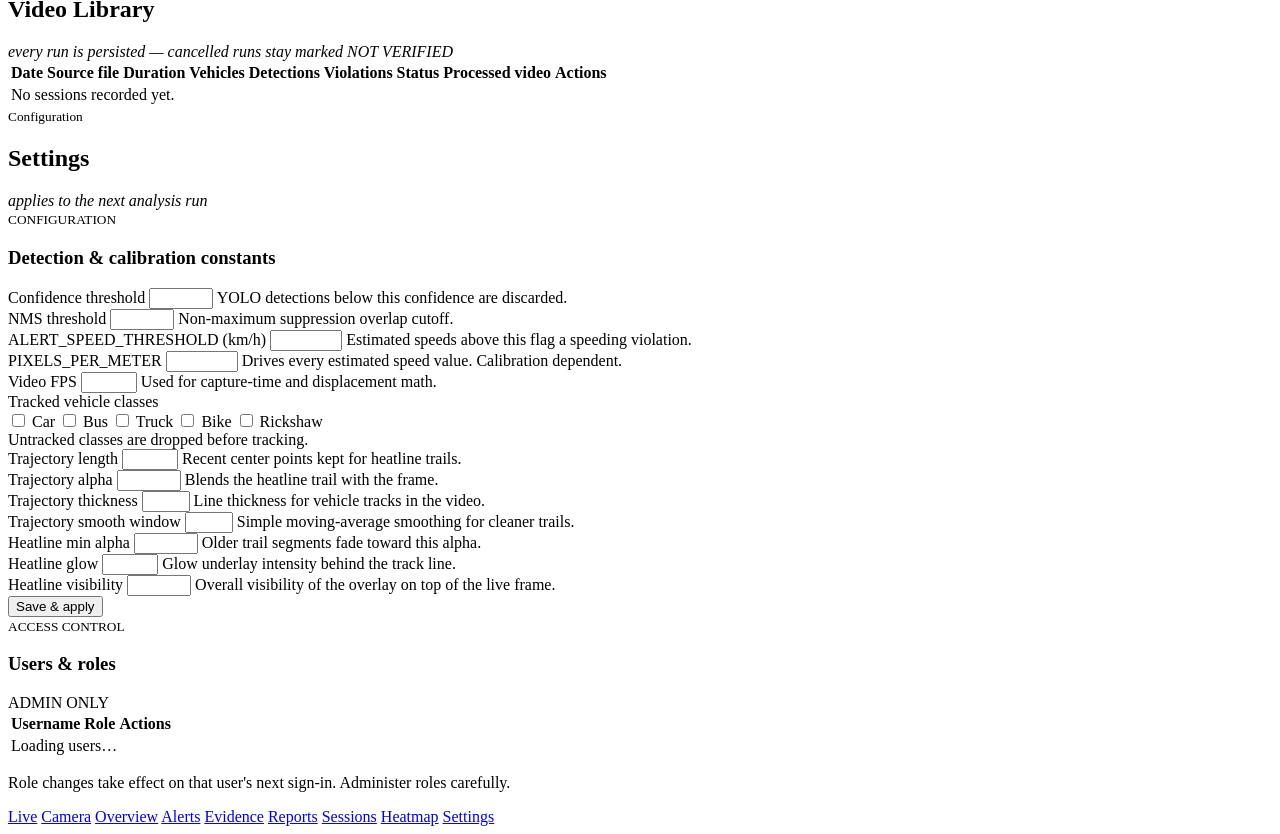
==== commit 28357f9f: "Merge origin/main into main Co-authored-by: Copilot <223556219+Copilot@users.noreply.github.com>" ====
--- a/frontend/index.html
+++ b/frontend/index.html
@@ -63,9 +63,9 @@
     </button>
     <div class="roadway-switch">
       <button id="accountBtn" class="account-button" type="button" aria-haspopup="menu" aria-expanded="false" aria-label="Account menu" title="Operator account">OP</button>
-      <div id="accountMenu" class="roadway-menu hidden" style="left:auto;right:0">
+      <div id="accountMenu" class="roadway-menu hidden" role="menu" aria-label="Account menu" style="left:auto;right:0">
         <div class="menu-note" id="accountName">Signed in</div>
-        <button type="button" id="logoutBtn">Sign out</button>
+        <button type="button" id="logoutBtn" role="menuitem">Sign out</button>
       </div>
     </div>
   </div>
@@ -103,6 +103,23 @@
               <button id="placeholderUploadBtn" class="button primary" type="button">
                 <span data-lucide="upload" style="width:14px;height:14px"></span> Upload video
               </button>
+            </div>
+
+            <!-- Drag-and-drop upload area (overlay) -->
+            <div id="dropzone" class="dropzone" aria-hidden="false">
+              <div class="dropzone-inner">
+                <span class="dropzone-icon" aria-hidden="true">📁</span>
+                <div class="dropzone-copy">
+                  <strong>Drop a video here to upload</strong>
+                  <small>MP4, WebM, MKV. Or click Upload video.</small>
+                </div>
+              </div>
+            </div>
+
+            <!-- Upload progress UI -->
+            <div id="uploadProgress" class="upload-progress hidden" role="status" aria-live="polite">
+              <div class="progress-bar" aria-hidden="true"><i style="width:0%"></i></div>
+              <div class="progress-meta"><span id="uploadProgressLabel">Preparing upload…</span></div>
             </div>
             <div class="corners" id="feedCorners" aria-hidden="true">
               <i class="c-tl"></i><i class="c-tr"></i><i class="c-bl"></i><i class="c-br"></i>
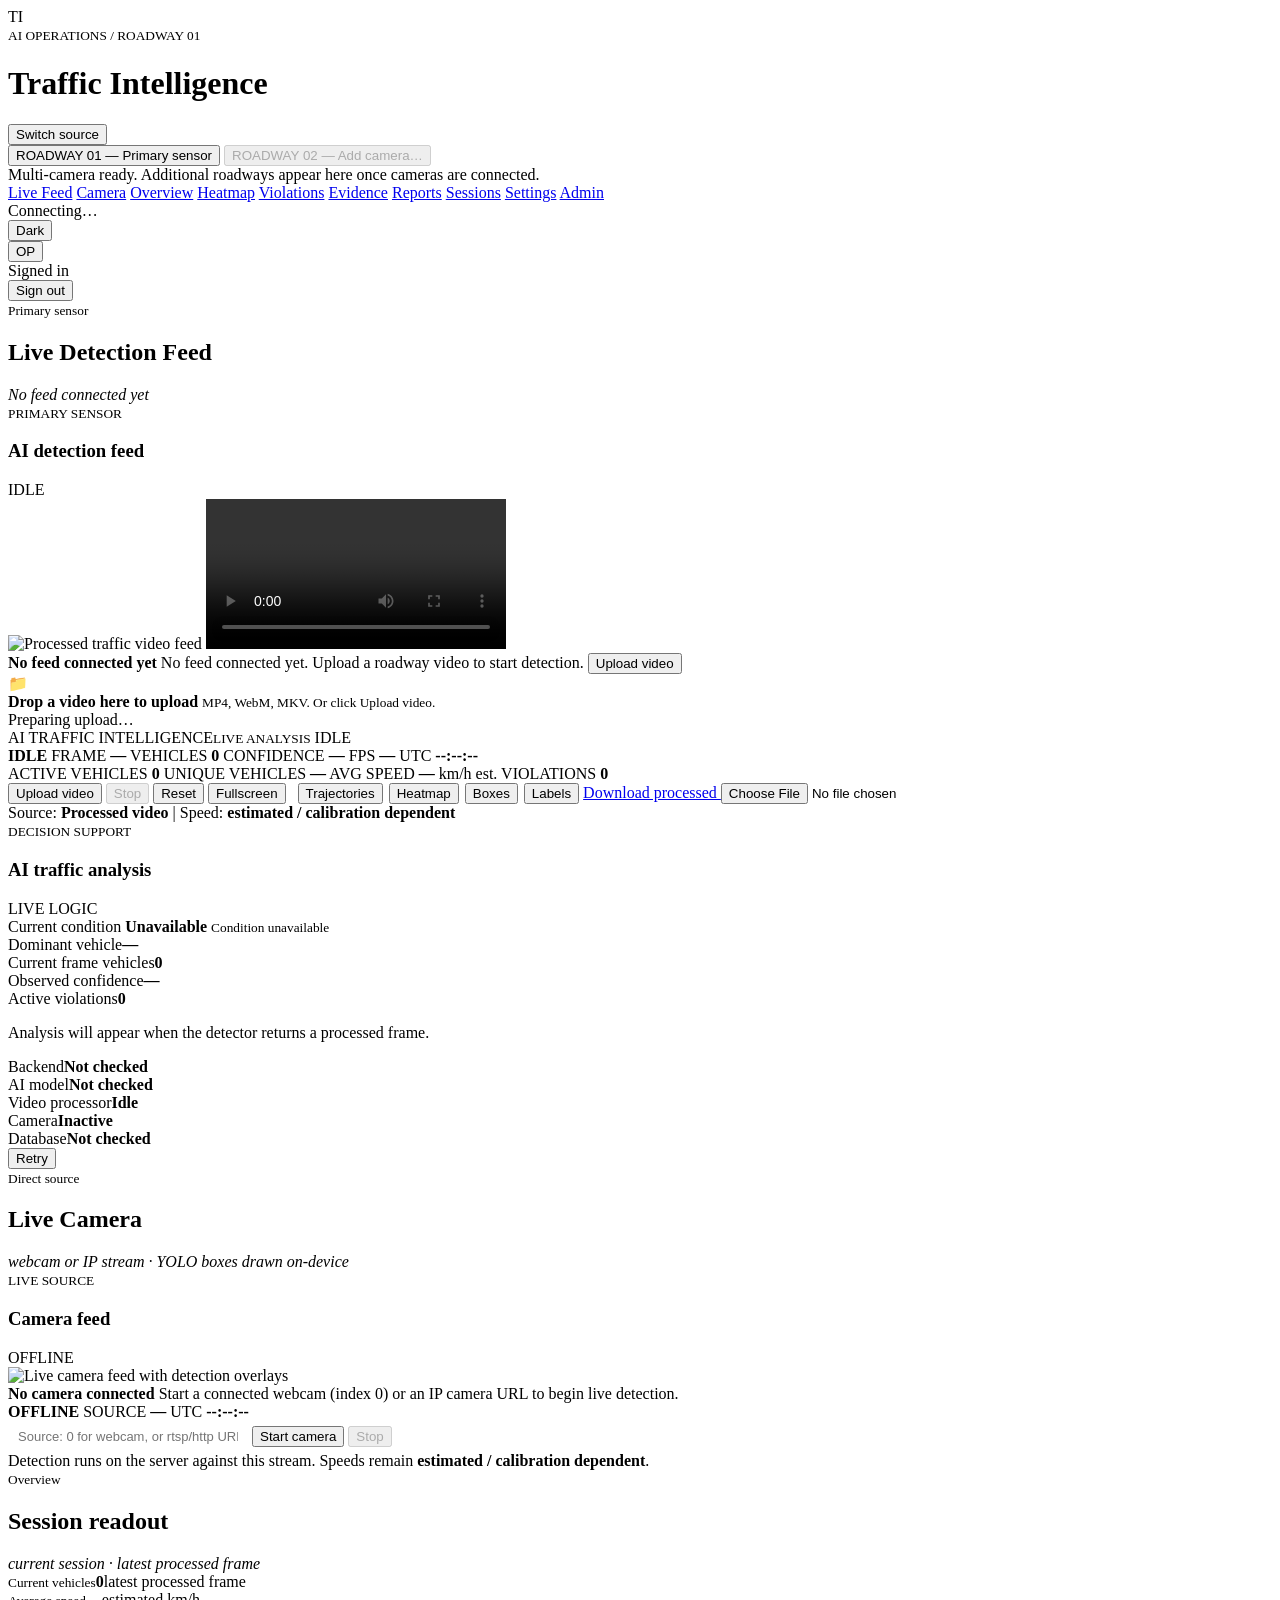
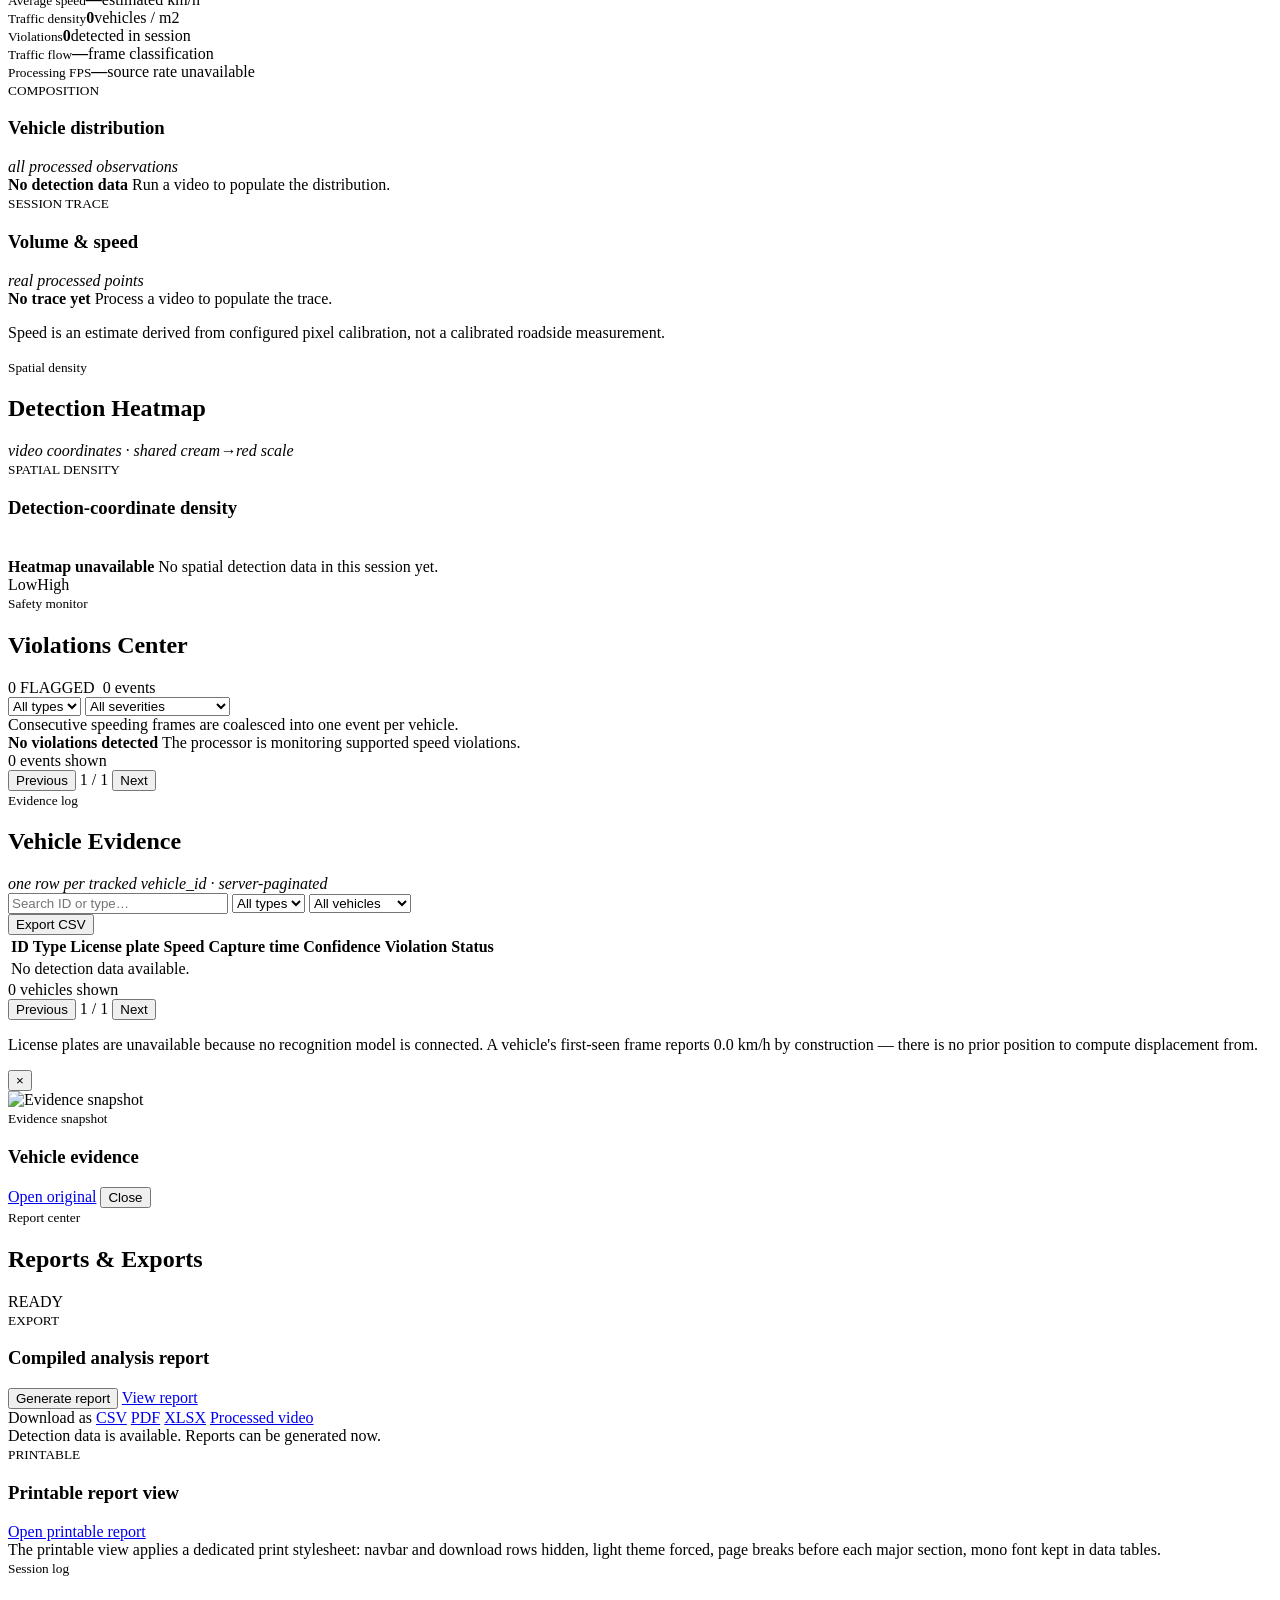
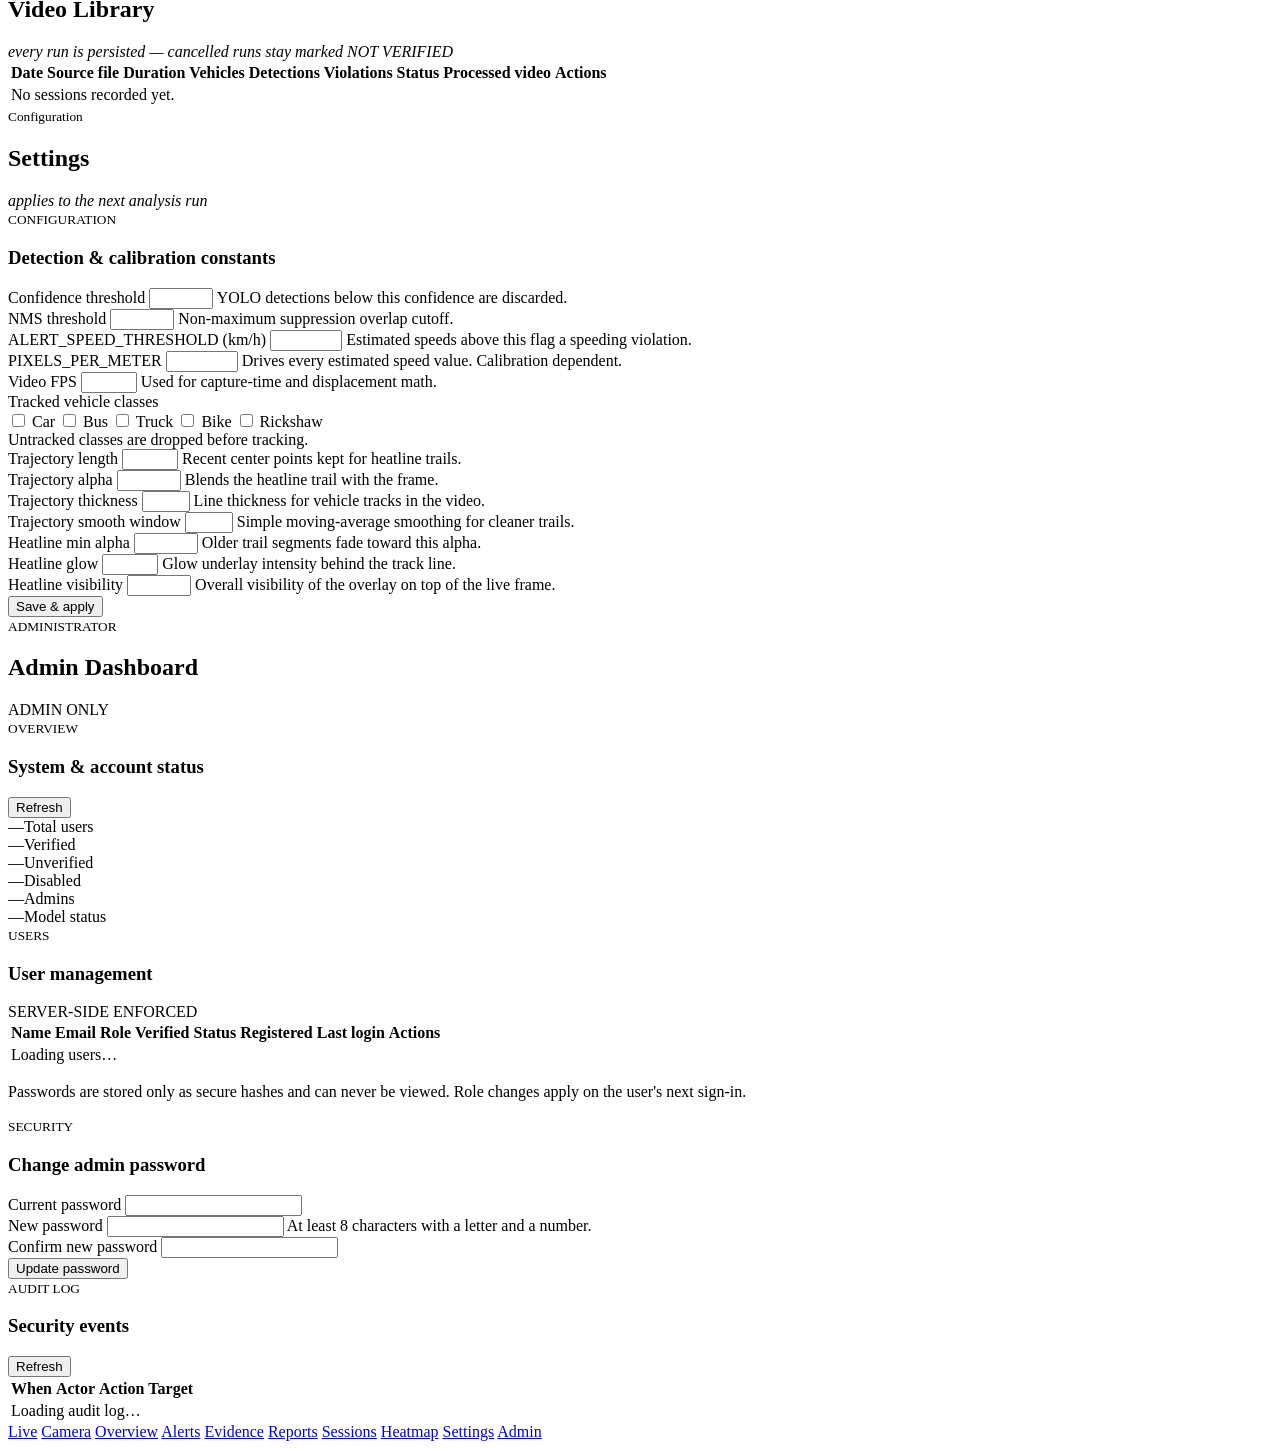
==== commit 22e83806: "feat: add secure authentication and admin access control Co-authored-by: Copilot <223556219+Copilot@" ====
--- a/frontend/index.html
+++ b/frontend/index.html
@@ -49,6 +49,7 @@
     <a href="#/reports" data-nav="reports"><span data-lucide="file-text" style="width:14px;height:14px"></span>Reports</a>
     <a href="#/sessions" data-nav="sessions"><span data-lucide="history" style="width:14px;height:14px"></span>Sessions</a>
     <a href="#/settings" data-nav="settings"><span data-lucide="settings" style="width:14px;height:14px"></span>Settings</a>
+<a href="#/admin" data-nav="admin" id="adminNavItem" class="hidden"><span data-lucide="shield" style="width:14px;height:14px"></span>Admin</a>
   </nav>
 
   <div class="topbar-spacer"></div>
@@ -639,31 +640,111 @@
         </div>
       </form>
     </article>
-
-    <article class="panel" id="userAdminPanel">
-      <div class="panel-head">
-        <div>
-          <small>ACCESS CONTROL</small>
-          <h3>Users & roles</h3>
-        </div>
-        <span class="badge">ADMIN ONLY</span>
+  </section>
+
+  <!-- ================================= ADMIN ============================ -->
+  <section id="view-admin" class="view" aria-label="Administration">
+    <div class="page-head">
+      <div>
+        <small>ADMINISTRATOR</small>
+        <h2>Admin Dashboard</h2>
+      </div>
+      <span class="badge teal">ADMIN ONLY</span>
+    </div>
+
+    <article class="panel">
+      <div class="panel-head">
+        <div>
+          <small>OVERVIEW</small>
+          <h3>System &amp; account status</h3>
+        </div>
+        <button type="button" class="button" id="adminRefresh">Refresh</button>
+      </div>
+      <div class="panel-body">
+        <div id="adminStats" class="admin-stats">
+          <div><span id="adminUsersTotal">—</span><label>Total users</label></div>
+          <div><span id="adminUsersVerified">—</span><label>Verified</label></div>
+          <div><span id="adminUsersUnverified">—</span><label>Unverified</label></div>
+          <div><span id="adminUsersDisabled">—</span><label>Disabled</label></div>
+          <div><span id="adminUsersAdmins">—</span><label>Admins</label></div>
+          <div><span id="adminModelStatus">—</span><label>Model status</label></div>
+        </div>
+      </div>
+    </article>
+
+    <article class="panel">
+      <div class="panel-head">
+        <div>
+          <small>USERS</small>
+          <h3>User management</h3>
+        </div>
+        <span class="badge">SERVER-SIDE ENFORCED</span>
       </div>
       <div class="user-table-wrap">
-        <table class="data" id="userTable">
+        <table class="data" id="adminUserTable">
           <thead>
             <tr>
-              <th>Username</th>
-              <th>Role</th>
-              <th>Actions</th>
+              <th>Name</th><th>Email</th><th>Role</th><th>Verified</th>
+              <th>Status</th><th>Registered</th><th>Last login</th><th>Actions</th>
             </tr>
           </thead>
-          <tbody id="userTableBody">
-            <tr><td colspan="3" class="table-empty">Loading users…</td></tr>
+          <tbody id="adminUserTableBody">
+            <tr><td colspan="8" class="table-empty">Loading users…</td></tr>
           </tbody>
         </table>
       </div>
-      <p class="note">Role changes take effect on that user's next sign-in. Administer roles carefully.</p>
-    </article>
+      <p class="note">Passwords are stored only as secure hashes and can never be viewed. Role changes apply on the user's next sign-in.</p>
+    </article>
+
+    <div class="admin-grid">
+    <article class="panel">
+      <div class="panel-head">
+        <div>
+          <small>SECURITY</small>
+          <h3>Change admin password</h3>
+        </div>
+      </div>
+      <form id="adminPasswordForm" class="settings-form">
+        <div class="field">
+          <label for="adminCurrentPassword">Current password</label>
+          <input id="adminCurrentPassword" type="password" autocomplete="current-password" required>
+        </div>
+        <div class="field">
+          <label for="adminNewPassword">New password</label>
+          <input id="adminNewPassword" type="password" autocomplete="new-password" required minlength="8">
+          <span class="hint">At least 8 characters with a letter and a number.</span>
+        </div>
+        <div class="field">
+          <label for="adminConfirmPassword">Confirm new password</label>
+          <input id="adminConfirmPassword" type="password" autocomplete="new-password" required minlength="8">
+        </div>
+        <div class="settings-actions">
+          <button class="button primary" type="submit">Update password</button>
+          <span id="adminPasswordNote" class="save-note" role="status"></span>
+        </div>
+      </form>
+    </article>
+
+    <article class="panel">
+      <div class="panel-head">
+        <div>
+          <small>AUDIT LOG</small>
+          <h3>Security events</h3>
+        </div>
+        <button type="button" class="button" id="adminAuditRefresh">Refresh</button>
+      </div>
+      <div class="user-table-wrap" style="max-height:340px;overflow-y:auto">
+        <table class="data" id="adminAuditTable">
+          <thead>
+            <tr><th>When</th><th>Actor</th><th>Action</th><th>Target</th></tr>
+          </thead>
+          <tbody id="adminAuditTableBody">
+            <tr><td colspan="4" class="table-empty">Loading audit log…</td></tr>
+          </tbody>
+        </table>
+      </div>
+    </article>
+    </div>
   </section>
 
 </main>
@@ -679,6 +760,7 @@
   <a href="#/sessions" data-nav="sessions"><span data-lucide="history"></span>Sessions</a>
   <a href="#/heatmap" data-nav="heatmap"><span data-lucide="flame"></span>Heatmap</a>
   <a href="#/settings" data-nav="settings"><span data-lucide="settings"></span>Settings</a>
+<a href="#/admin" data-nav="admin" id="adminNavItemMobile" class="hidden"><span data-lucide="shield"></span>Admin</a>
 </nav>
 
 <div id="toastRegion" class="toast-region" aria-live="polite"></div>
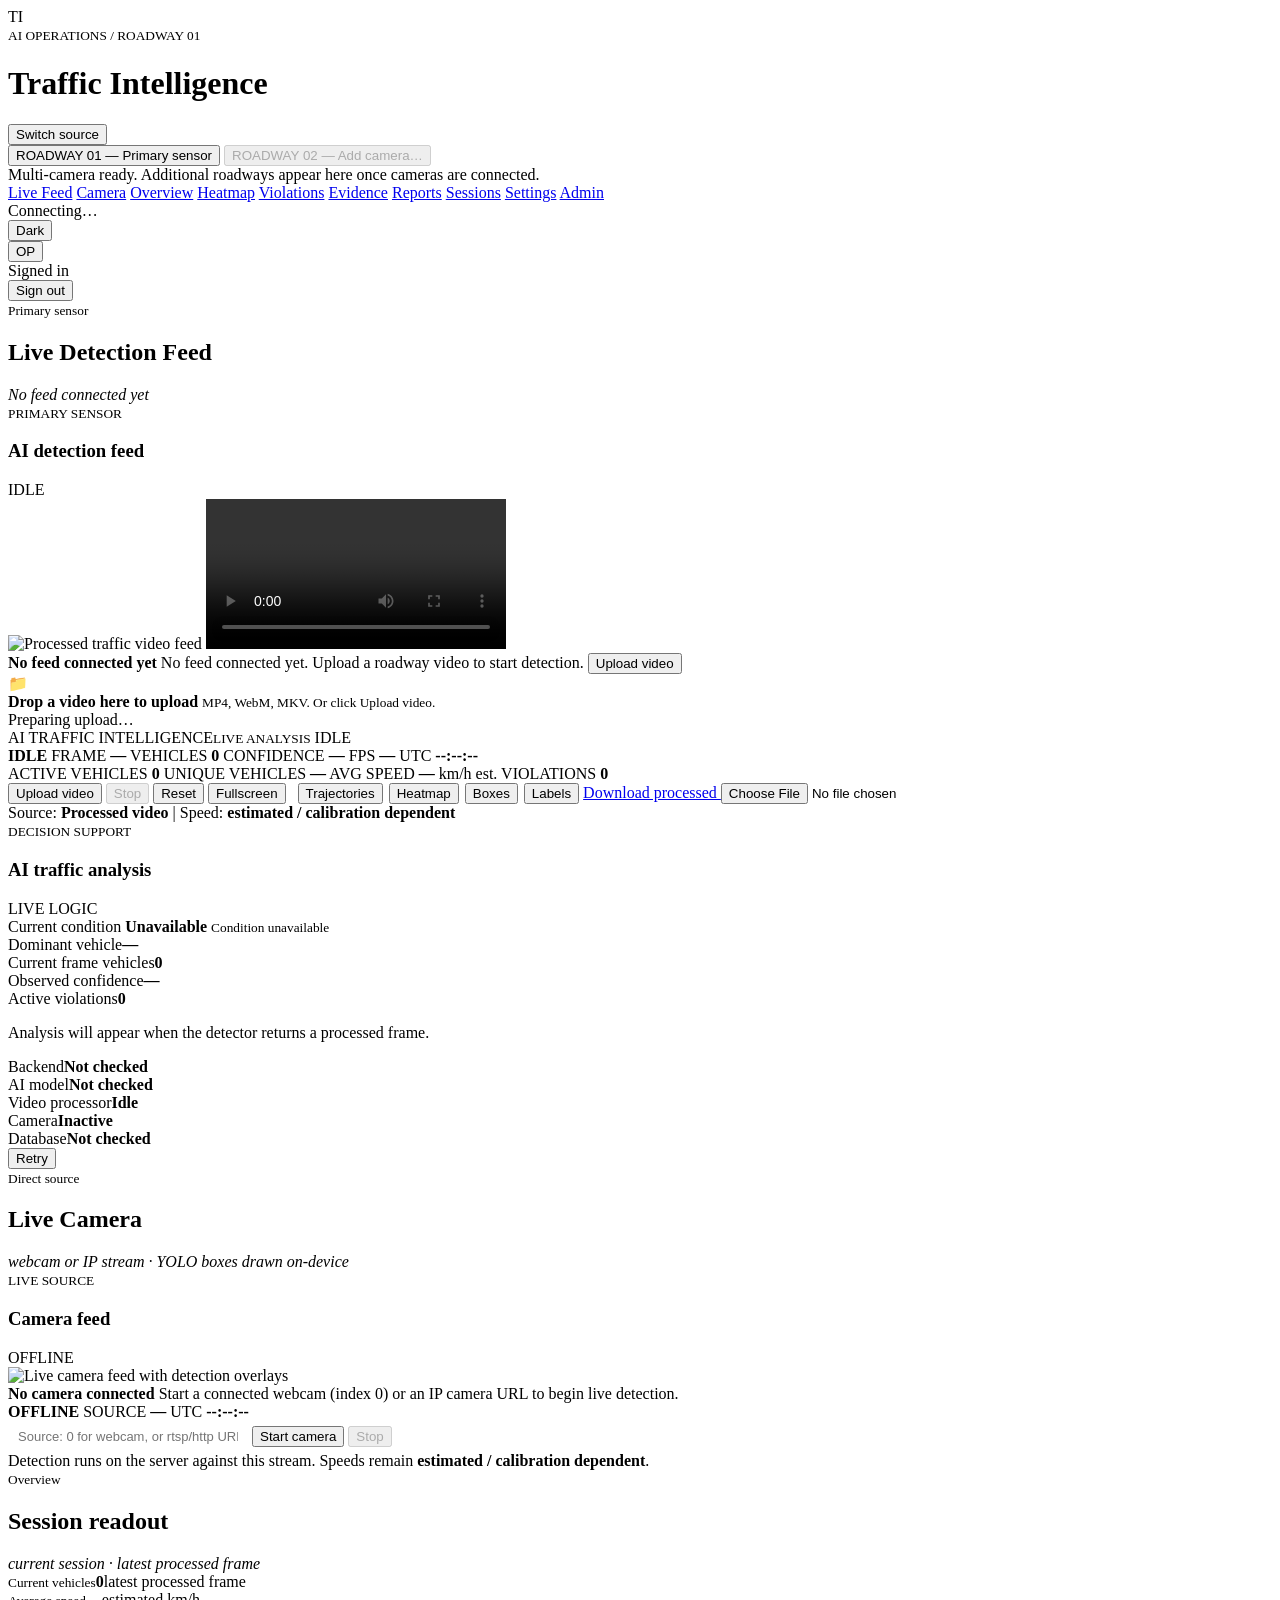
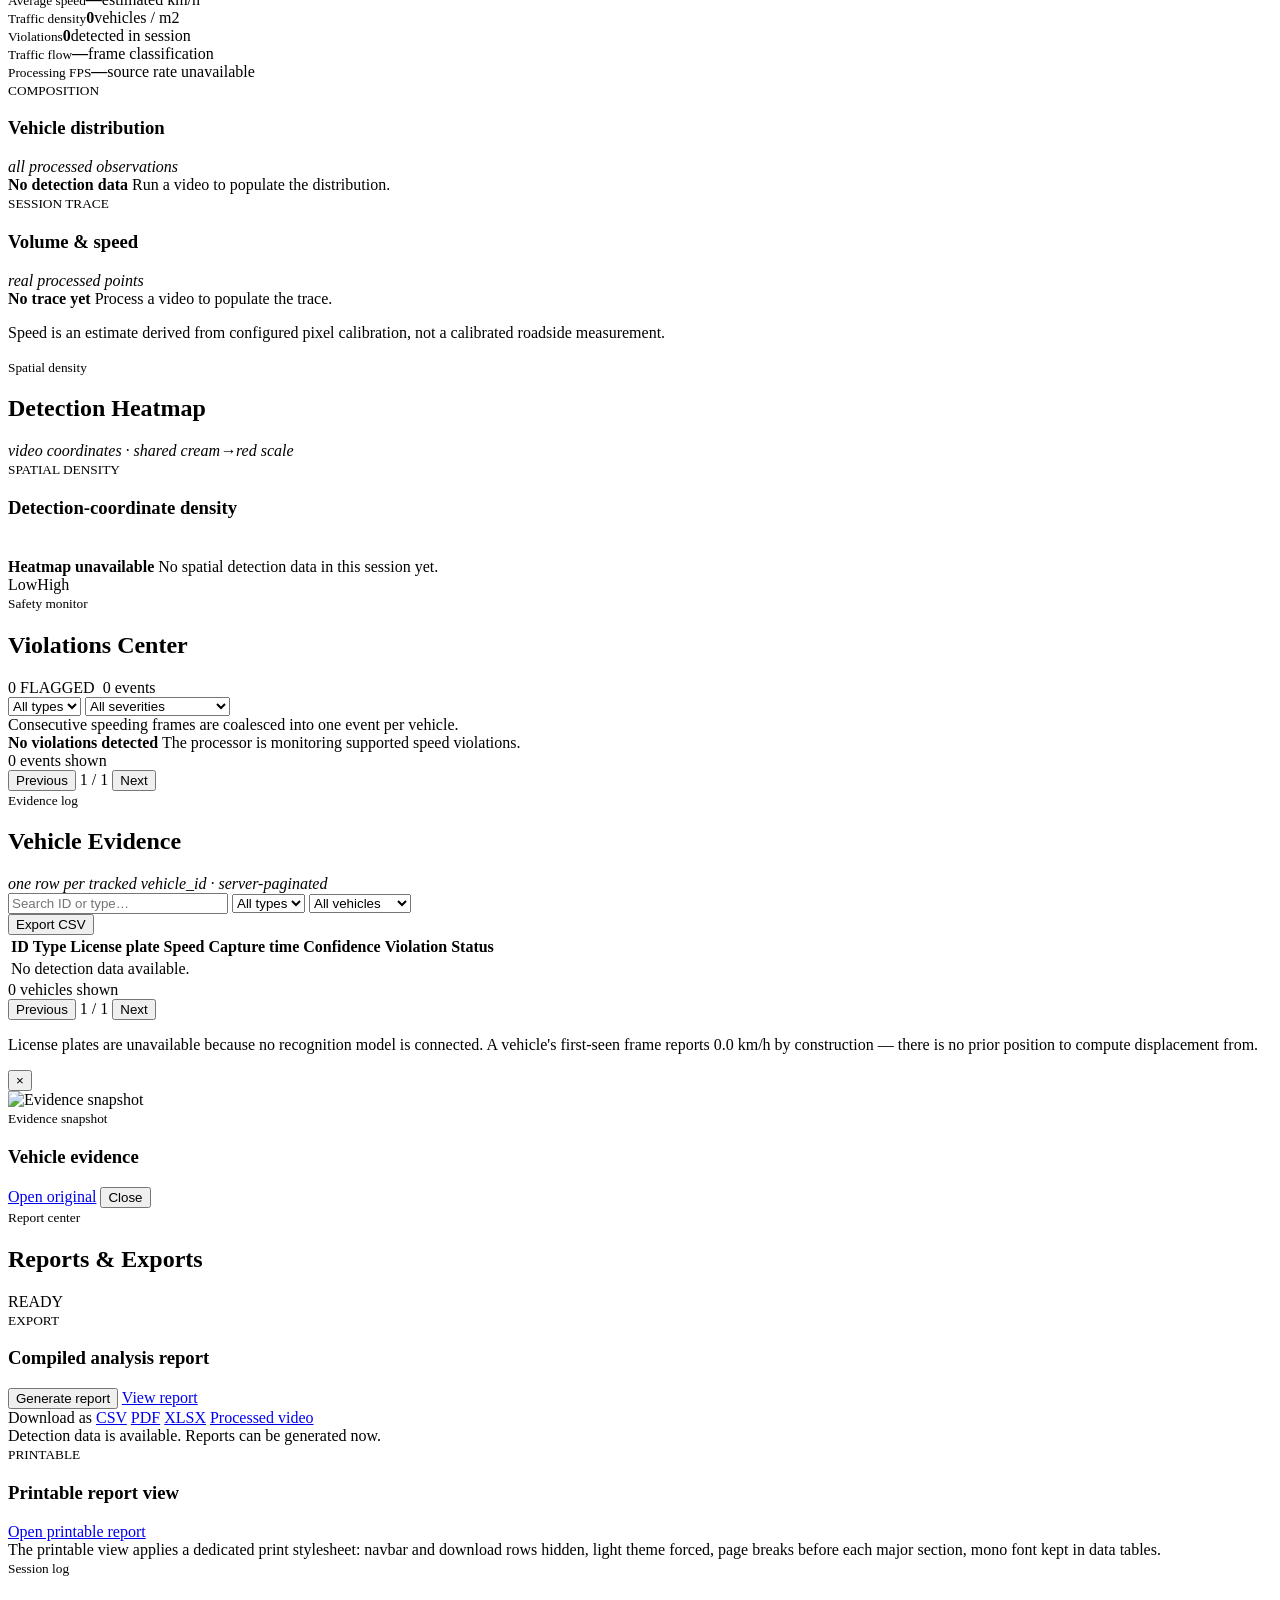
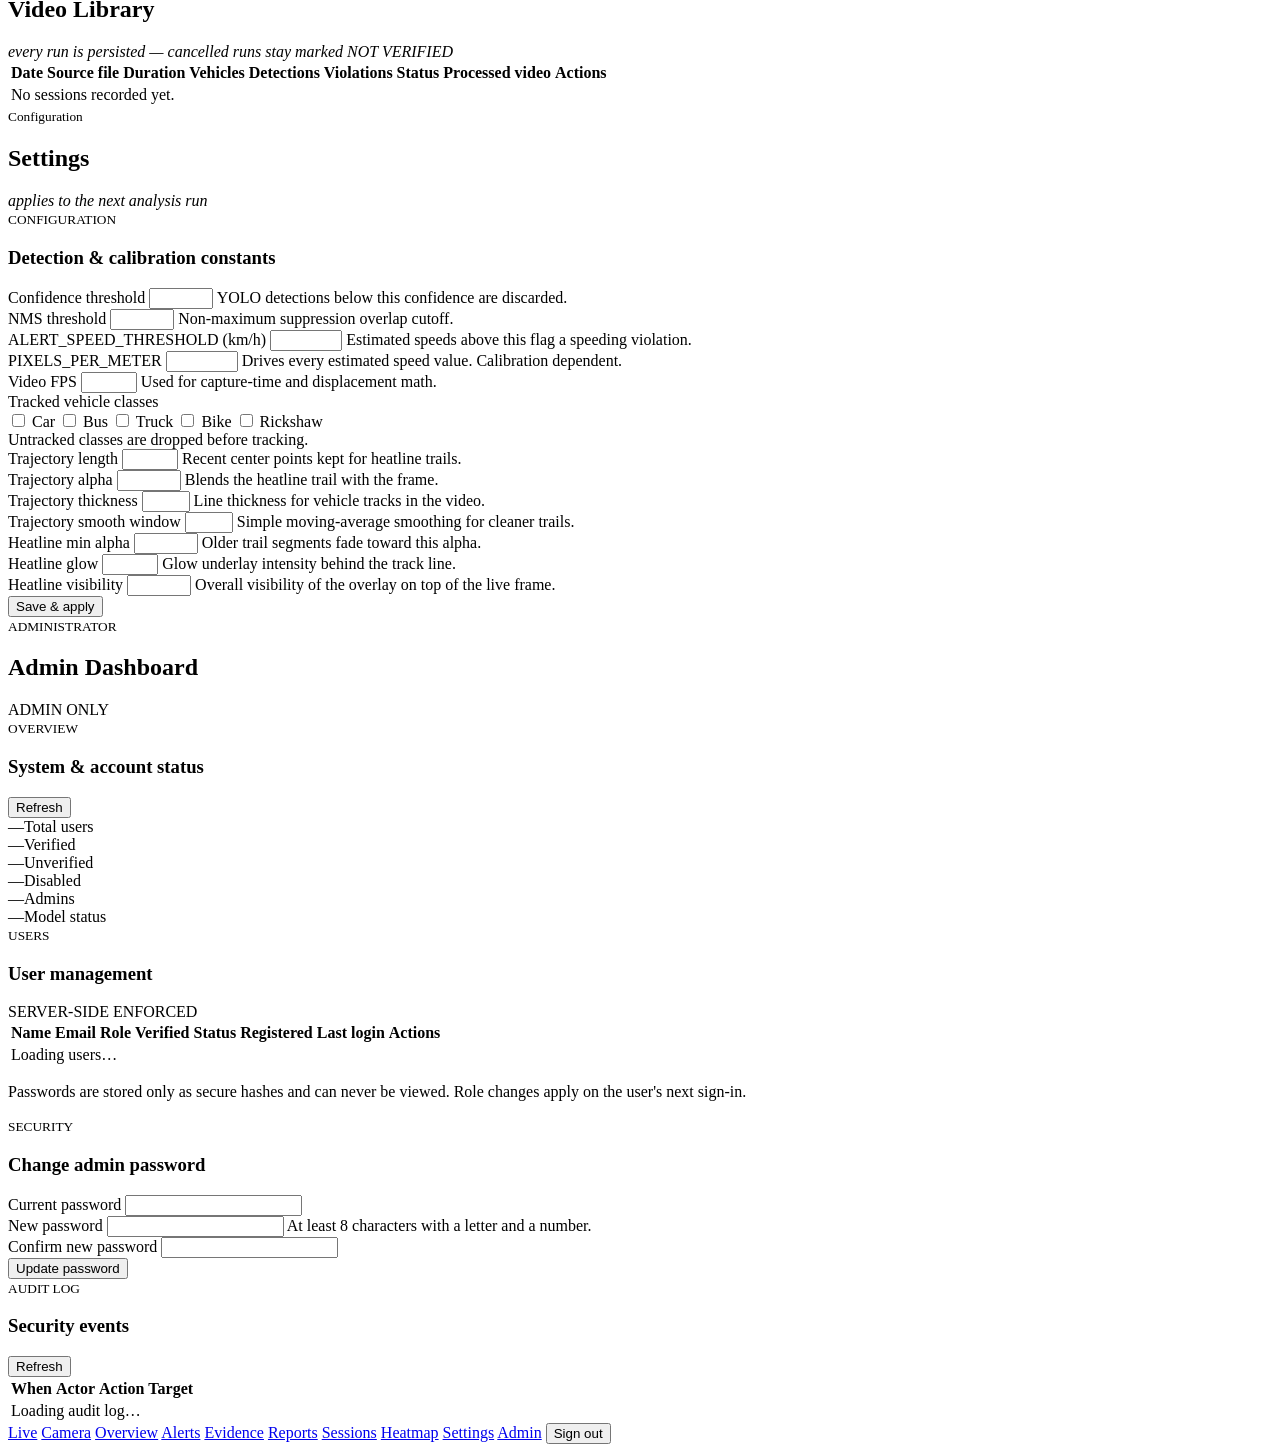
==== commit 8f20e1ab: "fix: mobile responsive layout, mobile sign-out, model status states, email failure surfacing" ====
--- a/frontend/index.html
+++ b/frontend/index.html
@@ -761,6 +761,9 @@
   <a href="#/heatmap" data-nav="heatmap"><span data-lucide="flame"></span>Heatmap</a>
   <a href="#/settings" data-nav="settings"><span data-lucide="settings"></span>Settings</a>
 <a href="#/admin" data-nav="admin" id="adminNavItemMobile" class="hidden"><span data-lucide="shield"></span>Admin</a>
+  <button type="button" id="logoutMobile" class="tabbar signout-button" aria-label="Sign out" title="Sign out">
+    <span data-lucide="log-out"></span>Sign out
+  </button>
 </nav>
 
 <div id="toastRegion" class="toast-region" aria-live="polite"></div>
